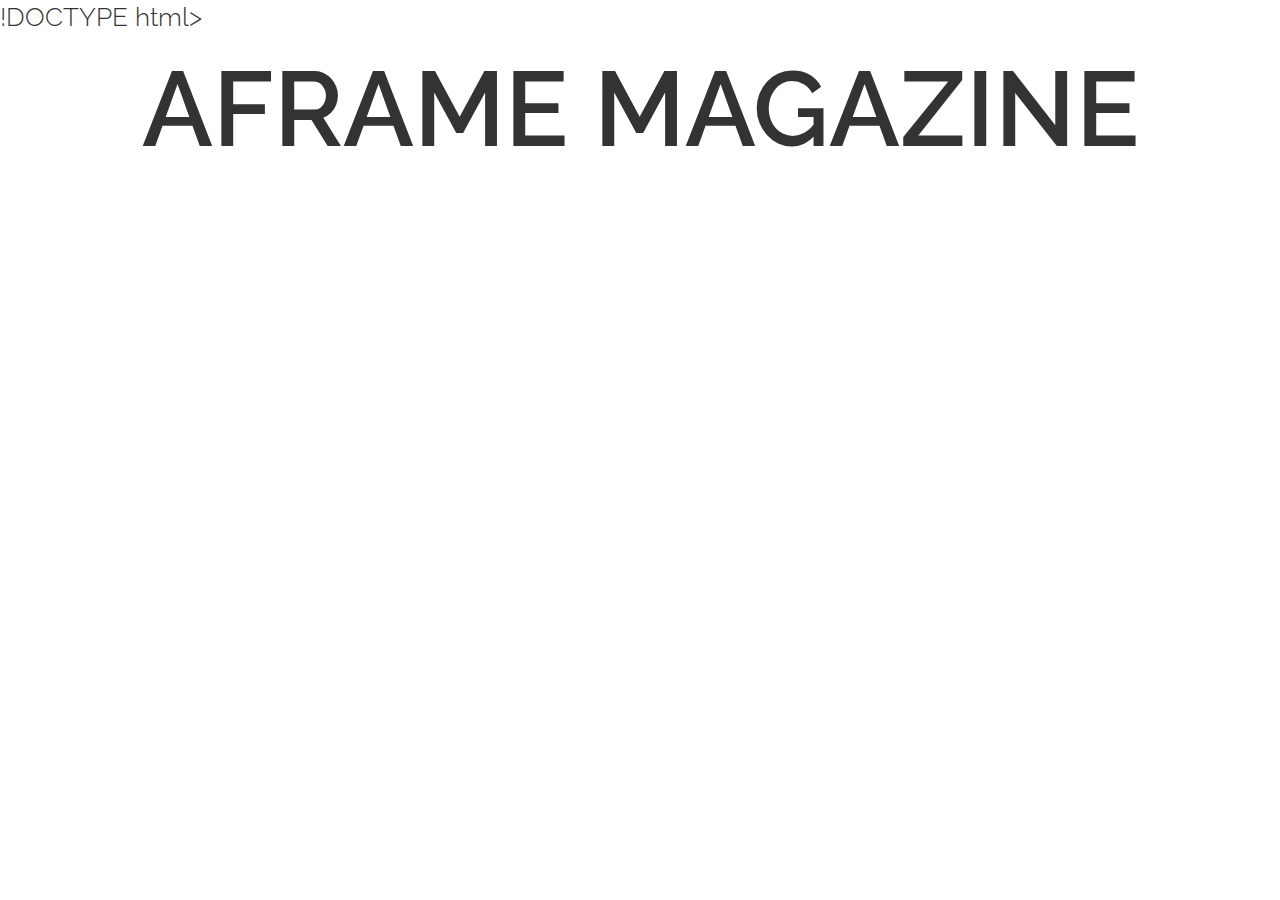
==== aframe.html @ 8ac5f2c0 "Linked project pages" ====
!DOCTYPE html>
<html lang="en">
  <head>
      <meta charset="UTF-8">
      <meta name="viewport" content="width=device-width, initial-scale=1">
      <title>Joshua Yosh Clements</title>
      <link href="styles/style.css" rel="stylesheet">
  	  <link href='https://fonts.googleapis.com/css?family=Raleway:400,300,600,200' rel='stylesheet' type='text/css'>
  </head>
  <body>
    <h1>AFRAME MAGAZINE</h1>
  </body>
</html>
---- styles/style.css ----
*,*::before,*::after{margin:0;padding:0;box-sizing:border-box}form{width:100%}form label{font-size:16px}form select{padding:.5em;text-align:center}form input,form textarea{display:block;width:100%;height:40px;border-radius:2px}input[type="email"],input[type="number"],input[type="search"],input[type="text"],input[type="tel"],input[type="url"],input[type="password"],input[type="checkbox"],input[type="radio"],textarea,select{-webkit-appearance:none;-moz-appearance:none;appearance:none}input[type="email"]:focus,input[type="email"]:active,input[type="number"]:focus,input[type="number"]:active,input[type="search"]:focus,input[type="search"]:active,input[type="text"]:focus,input[type="text"]:active,input[type="tel"]:focus,input[type="tel"]:active,input[type="url"]:focus,input[type="url"]:active,input[type="password"]:focus,input[type="password"]:active,input[type="checkbox"]:focus,input[type="checkbox"]:active,input[type="radio"]:focus,input[type="radio"]:active,textarea:focus,textarea:active,select:focus,select:active{outline:0}input[type="checkbox"],input[type="radio"]{border:1px solid #A0A0A0;display:inline-block;width:1em;height:1em;border-radius:100%;vertical-align:text-bottom;margin:0 1em}input[type="checkbox"]:checked,input[type="radio"]:checked{background:#44CCCC}input[type="checkbox"]{border-radius:0}input[type="checkbox"]:checked{position:relative;background:transparent}input[type="checkbox"]:checked::after{margin:0;padding:0;content:'\2713';display:block;color:#44CCCC;position:absolute;top:-1px;left:1px}.form-sec form{padding:0 1em}.form-sec input,.form-sec textarea{margin:0 0 0.5em}html{font-size:16px}body{font-style:normal;font-variant:normal;font-weight:300;font-size:1em;line-height:1.4;font-family:"Raleway",Helvetica,Arial,sans-serif;color:#333}@media screen and (min-width: 600px){body{font-size:1.6em}}h1,h2,h3,h4,h5,h6{text-align:center;font-family:"Raleway",Helvetica,Arial,sans-serif;font-weight:600}h1{font-size:4.096em}h2{font-size:2.56em}h3{font-size:1.6em}h4{font-size:1em}h5{font-size:1em;font-weight:400}h6{font-size:1em;font-weight:200}p{font-size:16px;text-align:left;margin:2em 0;padding:1em 0}@media screen and (max-width: 779px){p{margin:0 7em}}@media screen and (max-width: 600px){p{margin:0 4em}}@media screen and (max-width: 450px){p{margin:0 1em}}.container{width:100%;max-width:960px;margin:0 auto;overflow:hidden}.row{margin-left:-1em;margin-right:-1em}.row:before,.row:after{content:"";display:table}.row:after{clear:both}[class^="col-"]{width:100%;float:left;min-height:1px;padding:0 1em 1em 1em;font-size:16px}[class^="col-"] div{text-align:center;height:3.125em;background-color:#F0F0F0;padding:.75em 0}@media screen and (min-width: 780px){.col-1{width:8.33333%}}@media screen and (min-width: 780px){.col-2{width:16.66667%}}@media screen and (min-width: 780px){.col-3{width:25%}}@media screen and (min-width: 780px){.col-4{width:33.33333%}}@media screen and (min-width: 780px){.col-5{width:41.66667%}}@media screen and (min-width: 780px){.col-6{width:50%}}@media screen and (min-width: 780px){.col-7{width:58.33333%}}@media screen and (min-width: 780px){.col-8{width:66.66667%}}@media screen and (min-width: 780px){.col-9{width:75%}}@media screen and (min-width: 780px){.col-10{width:83.33333%}}@media screen and (min-width: 780px){.col-11{width:91.66667%}}@media screen and (min-width: 780px){.col-12{width:100%}}header{height:100px;width:inherit;border:1px solid red}li{list-style:none;display:inline;border:1px solid red}img{max-height:100px;border:1px solid red}

/*# sourceMappingURL=style.css.map */
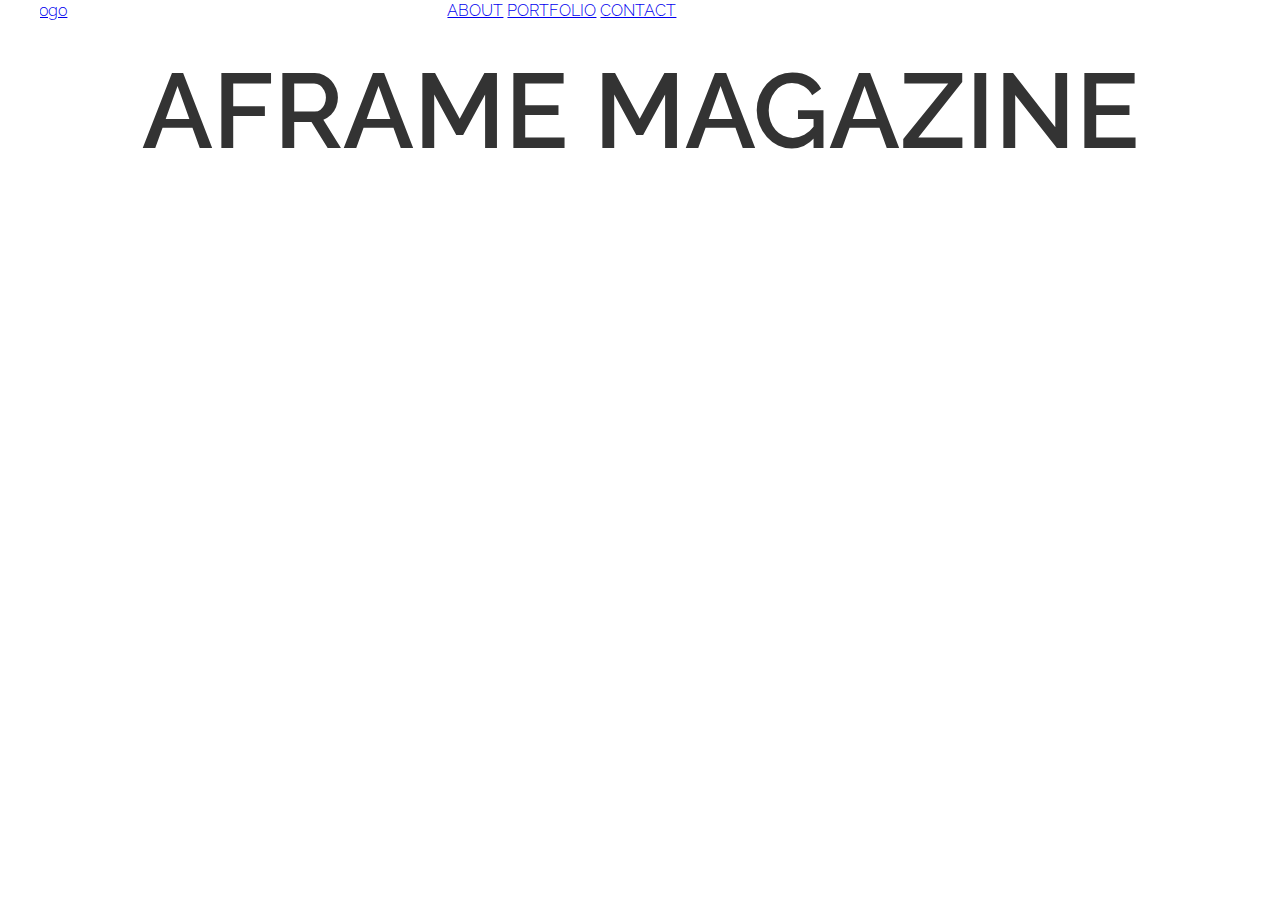
==== commit 819e213c: "HTML" ====
--- a/aframe.html
+++ b/aframe.html
@@ -1,4 +1,4 @@
-!DOCTYPE html>
+<!DOCTYPE html>
 <html lang="en">
   <head>
       <meta charset="UTF-8">
@@ -8,6 +8,20 @@
   	  <link href='https://fonts.googleapis.com/css?family=Raleway:400,300,600,200' rel='stylesheet' type='text/css'>
   </head>
   <body>
+    <div class="container">
+      <div class="row">
+          <div class="col-4">
+            <a href="index.html">Logo</a>
+          </div>
+          <div class="col-8">
+            <ul>
+              <li><a href="index.html#about">ABOUT</a></li>
+              <li><a href="index.html#portfolio">PORTFOLIO</a></li>
+              <li><a href="index.html#contact">CONTACT</a></li>
+            </ul>
+          </div>
+      </div>
     <h1>AFRAME MAGAZINE</h1>
+  </div>
   </body>
 </html>
--- a/styles/style.css
+++ b/styles/style.css
@@ -1,3 +1,3 @@
-*,*::before,*::after{margin:0;padding:0;box-sizing:border-box}form{width:100%}form label{font-size:16px}form select{padding:.5em;text-align:center}form input,form textarea{display:block;width:100%;height:40px;border-radius:2px}input[type="email"],input[type="number"],input[type="search"],input[type="text"],input[type="tel"],input[type="url"],input[type="password"],input[type="checkbox"],input[type="radio"],textarea,select{-webkit-appearance:none;-moz-appearance:none;appearance:none}input[type="email"]:focus,input[type="email"]:active,input[type="number"]:focus,input[type="number"]:active,input[type="search"]:focus,input[type="search"]:active,input[type="text"]:focus,input[type="text"]:active,input[type="tel"]:focus,input[type="tel"]:active,input[type="url"]:focus,input[type="url"]:active,input[type="password"]:focus,input[type="password"]:active,input[type="checkbox"]:focus,input[type="checkbox"]:active,input[type="radio"]:focus,input[type="radio"]:active,textarea:focus,textarea:active,select:focus,select:active{outline:0}input[type="checkbox"],input[type="radio"]{border:1px solid #A0A0A0;display:inline-block;width:1em;height:1em;border-radius:100%;vertical-align:text-bottom;margin:0 1em}input[type="checkbox"]:checked,input[type="radio"]:checked{background:#44CCCC}input[type="checkbox"]{border-radius:0}input[type="checkbox"]:checked{position:relative;background:transparent}input[type="checkbox"]:checked::after{margin:0;padding:0;content:'\2713';display:block;color:#44CCCC;position:absolute;top:-1px;left:1px}.form-sec form{padding:0 1em}.form-sec input,.form-sec textarea{margin:0 0 0.5em}html{font-size:16px}body{font-style:normal;font-variant:normal;font-weight:300;font-size:1em;line-height:1.4;font-family:"Raleway",Helvetica,Arial,sans-serif;color:#333}@media screen and (min-width: 600px){body{font-size:1.6em}}h1,h2,h3,h4,h5,h6{text-align:center;font-family:"Raleway",Helvetica,Arial,sans-serif;font-weight:600}h1{font-size:4.096em}h2{font-size:2.56em}h3{font-size:1.6em}h4{font-size:1em}h5{font-size:1em;font-weight:400}h6{font-size:1em;font-weight:200}p{font-size:16px;text-align:left;margin:2em 0;padding:1em 0}@media screen and (max-width: 779px){p{margin:0 7em}}@media screen and (max-width: 600px){p{margin:0 4em}}@media screen and (max-width: 450px){p{margin:0 1em}}.container{width:100%;max-width:960px;margin:0 auto;overflow:hidden}.row{margin-left:-1em;margin-right:-1em}.row:before,.row:after{content:"";display:table}.row:after{clear:both}[class^="col-"]{width:100%;float:left;min-height:1px;padding:0 1em 1em 1em;font-size:16px}[class^="col-"] div{text-align:center;height:3.125em;background-color:#F0F0F0;padding:.75em 0}@media screen and (min-width: 780px){.col-1{width:8.33333%}}@media screen and (min-width: 780px){.col-2{width:16.66667%}}@media screen and (min-width: 780px){.col-3{width:25%}}@media screen and (min-width: 780px){.col-4{width:33.33333%}}@media screen and (min-width: 780px){.col-5{width:41.66667%}}@media screen and (min-width: 780px){.col-6{width:50%}}@media screen and (min-width: 780px){.col-7{width:58.33333%}}@media screen and (min-width: 780px){.col-8{width:66.66667%}}@media screen and (min-width: 780px){.col-9{width:75%}}@media screen and (min-width: 780px){.col-10{width:83.33333%}}@media screen and (min-width: 780px){.col-11{width:91.66667%}}@media screen and (min-width: 780px){.col-12{width:100%}}header{height:100px;width:inherit;border:1px solid red}li{list-style:none;display:inline;border:1px solid red}img{max-height:100px;border:1px solid red}
+*,*::before,*::after{margin:0;padding:0;box-sizing:border-box}form{width:100%}form label{font-size:16px}form select{padding:.5em;text-align:center}form input,form textarea{display:block;width:100%;height:40px;border-radius:2px}form .message input{height:100%}input[type="email"],input[type="number"],input[type="search"],input[type="text"],input[type="tel"],input[type="url"],input[type="password"],input[type="checkbox"],input[type="radio"],textarea,select{-webkit-appearance:none;-moz-appearance:none;appearance:none}input[type="email"]:focus,input[type="email"]:active,input[type="number"]:focus,input[type="number"]:active,input[type="search"]:focus,input[type="search"]:active,input[type="text"]:focus,input[type="text"]:active,input[type="tel"]:focus,input[type="tel"]:active,input[type="url"]:focus,input[type="url"]:active,input[type="password"]:focus,input[type="password"]:active,input[type="checkbox"]:focus,input[type="checkbox"]:active,input[type="radio"]:focus,input[type="radio"]:active,textarea:focus,textarea:active,select:focus,select:active{outline:0}input[type="checkbox"],input[type="radio"]{border:1px solid #A0A0A0;display:inline-block;width:1em;height:1em;border-radius:100%;vertical-align:text-bottom;margin:0 1em}input[type="checkbox"]:checked,input[type="radio"]:checked{background:#44CCCC}input[type="checkbox"]{border-radius:0}input[type="checkbox"]:checked{position:relative;background:transparent}input[type="checkbox"]:checked::after{margin:0;padding:0;content:'\2713';display:block;color:#44CCCC;position:absolute;top:-1px;left:1px}.form-sec form{padding:0 1em}.form-sec input,.form-sec textarea{margin:0 0 0.5em}html{font-size:16px}body{font-style:normal;font-variant:normal;font-weight:300;font-size:1em;line-height:1.4;font-family:"Raleway",Helvetica,Arial,sans-serif;color:#333}@media screen and (min-width: 600px){body{font-size:1.6em}}h1,h2,h3,h4,h5,h6{text-align:center;font-family:"Raleway",Helvetica,Arial,sans-serif;font-weight:600}h1{font-size:4.096em}h2{font-size:2.56em}h3{font-size:1.6em}h4{font-size:1em}h5{font-size:1em;font-weight:400}h6{font-size:1em;font-weight:200}p{font-size:16px;text-align:left;margin:2em 0;padding:1em 0}@media screen and (max-width: 779px){p{margin:0 7em}}@media screen and (max-width: 600px){p{margin:0 4em}}@media screen and (max-width: 450px){p{margin:0 1em}}.container{width:100%;max-width:1200px;margin:0 auto;overflow:hidden}.row{margin-left:-1em;margin-right:-1em}.row:before,.row:after{content:"";display:table}.row:after{clear:both}[class^="col-"]{width:100%;float:left;min-height:1px;padding:0 1em 1em 1em;font-size:16px}[class^="col-"] div{text-align:center;height:3.125em;background-color:#F0F0F0;padding:.75em 0}@media screen and (min-width: 780px){.col-1{width:8.33333%}}@media screen and (min-width: 780px){.col-2{width:16.66667%}}@media screen and (min-width: 780px){.col-3{width:25%}}@media screen and (min-width: 780px){.col-4{width:33.33333%}}@media screen and (min-width: 780px){.col-5{width:41.66667%}}@media screen and (min-width: 780px){.col-6{width:50%}}@media screen and (min-width: 780px){.col-7{width:58.33333%}}@media screen and (min-width: 780px){.col-8{width:66.66667%}}@media screen and (min-width: 780px){.col-9{width:75%}}@media screen and (min-width: 780px){.col-10{width:83.33333%}}@media screen and (min-width: 780px){.col-11{width:91.66667%}}@media screen and (min-width: 780px){.col-12{width:100%}}header{height:100px;width:inherit}li{list-style:none;display:inline}img{max-width:100%;height:auto}.mainnav{text-align:right}form .message{width:100%;height:auto}
 
 /*# sourceMappingURL=style.css.map */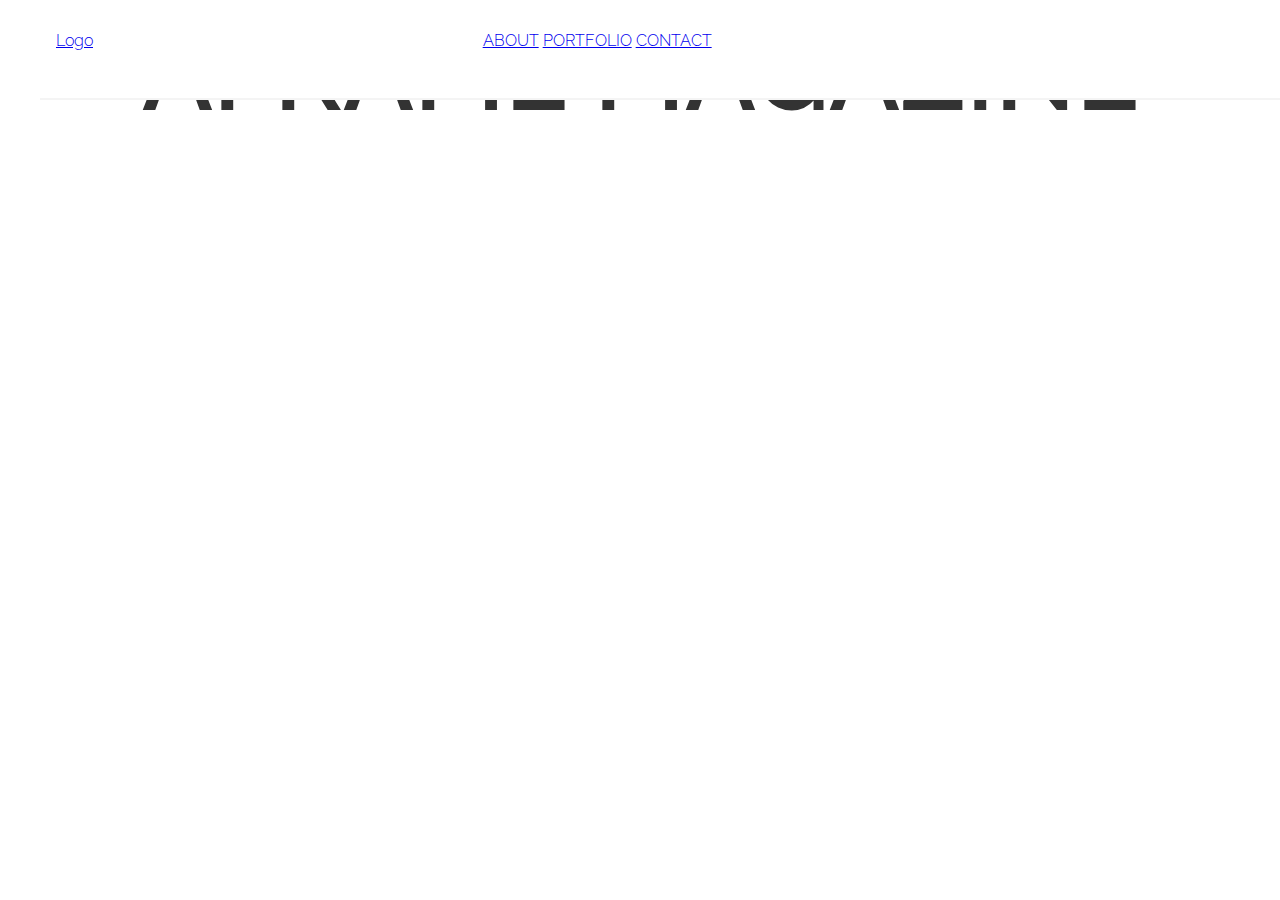
==== commit c29f0ca8: "Added html" ====
--- a/aframe.html
+++ b/aframe.html
@@ -9,7 +9,7 @@
   </head>
   <body>
     <div class="container">
-      <div class="row">
+      <div class="row header">
           <div class="col-4">
             <a href="index.html">Logo</a>
           </div>
--- a/styles/style.css
+++ b/styles/style.css
@@ -1,3 +1,3 @@
-*,*::before,*::after{margin:0;padding:0;box-sizing:border-box}form{width:100%}form label{font-size:16px}form select{padding:.5em;text-align:center}form input,form textarea{display:block;width:100%;height:40px;border-radius:2px}form .message input{height:100%}input[type="email"],input[type="number"],input[type="search"],input[type="text"],input[type="tel"],input[type="url"],input[type="password"],input[type="checkbox"],input[type="radio"],textarea,select{-webkit-appearance:none;-moz-appearance:none;appearance:none}input[type="email"]:focus,input[type="email"]:active,input[type="number"]:focus,input[type="number"]:active,input[type="search"]:focus,input[type="search"]:active,input[type="text"]:focus,input[type="text"]:active,input[type="tel"]:focus,input[type="tel"]:active,input[type="url"]:focus,input[type="url"]:active,input[type="password"]:focus,input[type="password"]:active,input[type="checkbox"]:focus,input[type="checkbox"]:active,input[type="radio"]:focus,input[type="radio"]:active,textarea:focus,textarea:active,select:focus,select:active{outline:0}input[type="checkbox"],input[type="radio"]{border:1px solid #A0A0A0;display:inline-block;width:1em;height:1em;border-radius:100%;vertical-align:text-bottom;margin:0 1em}input[type="checkbox"]:checked,input[type="radio"]:checked{background:#44CCCC}input[type="checkbox"]{border-radius:0}input[type="checkbox"]:checked{position:relative;background:transparent}input[type="checkbox"]:checked::after{margin:0;padding:0;content:'\2713';display:block;color:#44CCCC;position:absolute;top:-1px;left:1px}.form-sec form{padding:0 1em}.form-sec input,.form-sec textarea{margin:0 0 0.5em}html{font-size:16px}body{font-style:normal;font-variant:normal;font-weight:300;font-size:1em;line-height:1.4;font-family:"Raleway",Helvetica,Arial,sans-serif;color:#333}@media screen and (min-width: 600px){body{font-size:1.6em}}h1,h2,h3,h4,h5,h6{text-align:center;font-family:"Raleway",Helvetica,Arial,sans-serif;font-weight:600}h1{font-size:4.096em}h2{font-size:2.56em}h3{font-size:1.6em}h4{font-size:1em}h5{font-size:1em;font-weight:400}h6{font-size:1em;font-weight:200}p{font-size:16px;text-align:left;margin:2em 0;padding:1em 0}@media screen and (max-width: 779px){p{margin:0 7em}}@media screen and (max-width: 600px){p{margin:0 4em}}@media screen and (max-width: 450px){p{margin:0 1em}}.container{width:100%;max-width:1200px;margin:0 auto;overflow:hidden}.row{margin-left:-1em;margin-right:-1em}.row:before,.row:after{content:"";display:table}.row:after{clear:both}[class^="col-"]{width:100%;float:left;min-height:1px;padding:0 1em 1em 1em;font-size:16px}[class^="col-"] div{text-align:center;height:3.125em;background-color:#F0F0F0;padding:.75em 0}@media screen and (min-width: 780px){.col-1{width:8.33333%}}@media screen and (min-width: 780px){.col-2{width:16.66667%}}@media screen and (min-width: 780px){.col-3{width:25%}}@media screen and (min-width: 780px){.col-4{width:33.33333%}}@media screen and (min-width: 780px){.col-5{width:41.66667%}}@media screen and (min-width: 780px){.col-6{width:50%}}@media screen and (min-width: 780px){.col-7{width:58.33333%}}@media screen and (min-width: 780px){.col-8{width:66.66667%}}@media screen and (min-width: 780px){.col-9{width:75%}}@media screen and (min-width: 780px){.col-10{width:83.33333%}}@media screen and (min-width: 780px){.col-11{width:91.66667%}}@media screen and (min-width: 780px){.col-12{width:100%}}header{height:100px;width:inherit}li{list-style:none;display:inline}img{max-width:100%;height:auto}.mainnav{text-align:right}form .message{width:100%;height:auto}
+*,*::before,*::after{margin:0;padding:0;box-sizing:border-box}form{width:100%}form label{font-size:16px}form select{padding:.5em;text-align:center}form input,form textarea{display:block;width:100%;height:40px;border-radius:2px}form .message input{height:100%}input[type="email"],input[type="number"],input[type="search"],input[type="text"],input[type="tel"],input[type="url"],input[type="password"],input[type="checkbox"],input[type="radio"],textarea,select{-webkit-appearance:none;-moz-appearance:none;appearance:none}input[type="email"]:focus,input[type="email"]:active,input[type="number"]:focus,input[type="number"]:active,input[type="search"]:focus,input[type="search"]:active,input[type="text"]:focus,input[type="text"]:active,input[type="tel"]:focus,input[type="tel"]:active,input[type="url"]:focus,input[type="url"]:active,input[type="password"]:focus,input[type="password"]:active,input[type="checkbox"]:focus,input[type="checkbox"]:active,input[type="radio"]:focus,input[type="radio"]:active,textarea:focus,textarea:active,select:focus,select:active{outline:0}input[type="checkbox"],input[type="radio"]{border:1px solid #A0A0A0;display:inline-block;width:1em;height:1em;border-radius:100%;vertical-align:text-bottom;margin:0 1em}input[type="checkbox"]:checked,input[type="radio"]:checked{background:#44CCCC}input[type="checkbox"]{border-radius:0}input[type="checkbox"]:checked{position:relative;background:transparent}input[type="checkbox"]:checked::after{margin:0;padding:0;content:'\2713';display:block;color:#44CCCC;position:absolute;top:-1px;left:1px}.form-sec form{padding:0 1em}.form-sec input,.form-sec textarea{margin:0 0 0.5em}html{font-size:16px}body{font-style:normal;font-variant:normal;font-weight:300;font-size:1em;line-height:1.4;font-family:"Raleway",Helvetica,Arial,sans-serif;color:#333}@media screen and (min-width: 600px){body{font-size:1.6em}}h1,h2,h3,h4,h5,h6{text-align:center;font-family:"Raleway",Helvetica,Arial,sans-serif;font-weight:600}h1{font-size:4.096em}h2{font-size:2.56em}h3{font-size:1.6em}h4{font-size:1em}h5{font-size:1em;font-weight:400}h6{font-size:1em;font-weight:200}p{font-size:16px;text-align:left;margin:2em 0;padding:1em 0}@media screen and (max-width: 779px){p{margin:0 7em}}@media screen and (max-width: 600px){p{margin:0 4em}}@media screen and (max-width: 450px){p{margin:0 1em}}.container{width:100%;max-width:1200px;margin:0 auto;overflow:hidden}.row{margin:0;border-bottom:2px solid rgba(151,151,151,0.1)}.row:before,.row:after{content:"";display:table}.row:after{clear:both}.row .header{height:100px}[class^="col-"]{width:100%;float:left;min-height:1px;padding:0 1em 1em 1em;font-size:16px}[class^="col-"] div{text-align:center;height:3.125em;background-color:#F0F0F0;padding:.75em 0}@media screen and (min-width: 780px){.col-1{width:8.33333%}}@media screen and (min-width: 780px){.col-2{width:16.66667%}}@media screen and (min-width: 780px){.col-3{width:25%}}@media screen and (min-width: 780px){.col-4{width:33.33333%}}@media screen and (min-width: 780px){.col-5{width:41.66667%}}@media screen and (min-width: 780px){.col-6{width:50%}}@media screen and (min-width: 780px){.col-7{width:58.33333%}}@media screen and (min-width: 780px){.col-8{width:66.66667%}}@media screen and (min-width: 780px){.col-9{width:75%}}@media screen and (min-width: 780px){.col-10{width:83.33333%}}@media screen and (min-width: 780px){.col-11{width:91.66667%}}@media screen and (min-width: 780px){.col-12{width:100%}}.header{height:100px;position:fixed;width:100%;background-color:#ffffff;-webkit-align-content:center;-ms-flex-line-pack:center;align-content:center}li{list-style:none;display:inline}img{max-width:100%;height:auto}.projectlogo{max-height:200px;margin-top:100px}.mainnav{text-align:right}.hero-image{margin-top:100px;border:none;margin-left:-1em;margin-right:-1em}.logo{height:400px}form .message{width:100%;height:auto}
 
 /*# sourceMappingURL=style.css.map */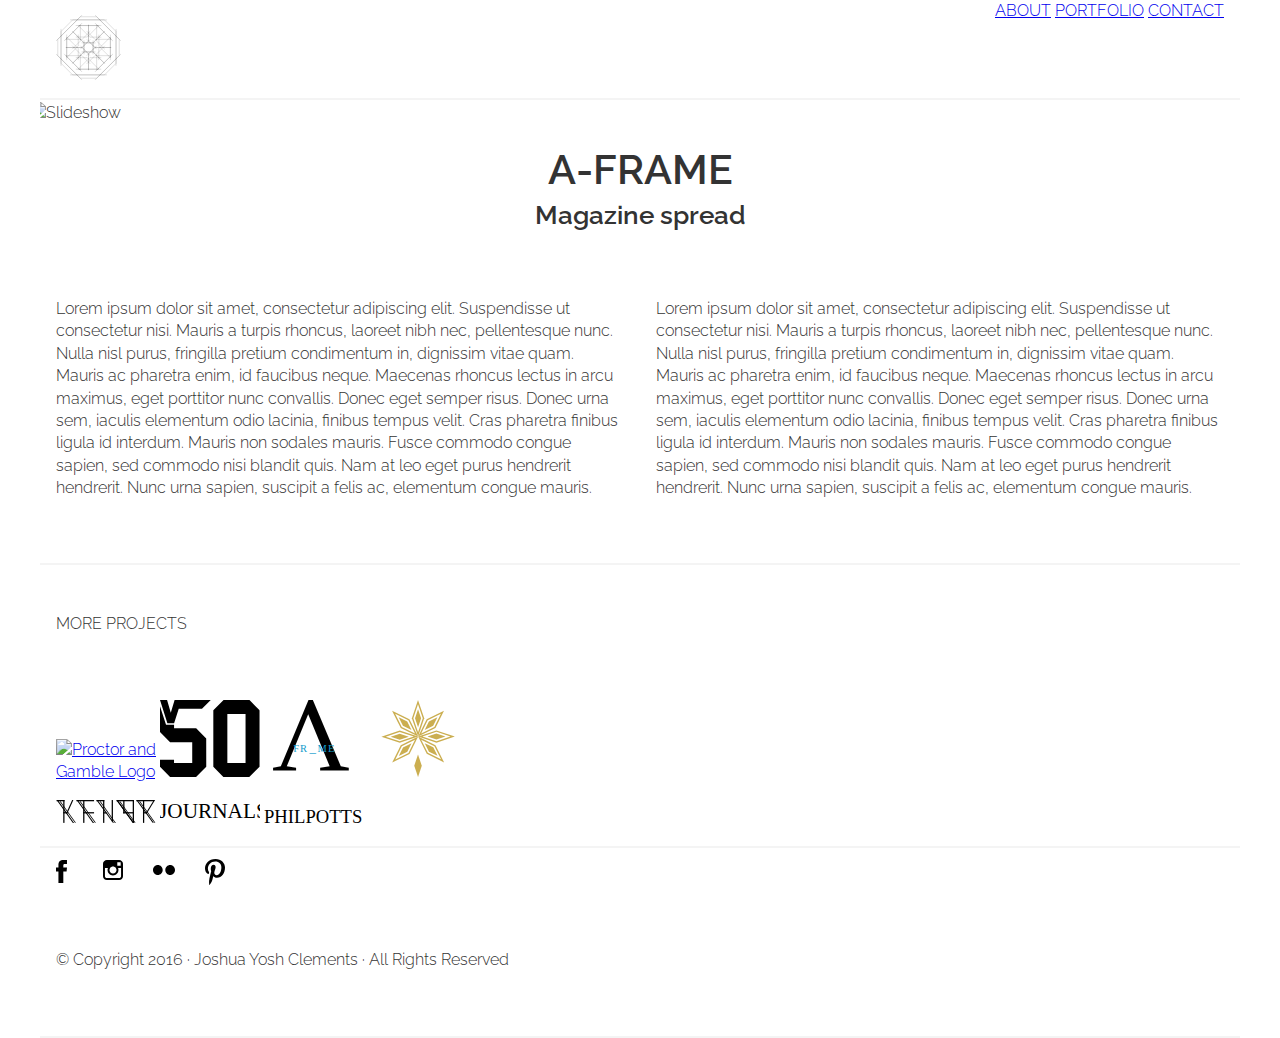
==== commit 0eec4724: "Added content to home page and sub pages" ====
--- a/aframe.html
+++ b/aframe.html
@@ -8,20 +8,74 @@
   	  <link href='https://fonts.googleapis.com/css?family=Raleway:400,300,600,200' rel='stylesheet' type='text/css'>
   </head>
   <body>
-    <div class="container">
-      <div class="row header">
-          <div class="col-4">
-            <a href="index.html">Logo</a>
+    <body>
+      <div class="container">
+        <div class="row header">
+            <div class="col-4">
+              <a href="index.html"><img class="personallogo" src="images/Yosh_Personal_Logo.svg" alt="Designer's Logo"></a>
+            </div>
+            <div class="col-8 mainnav">
+              <ul>
+                <li><a href="index.html#about">ABOUT</a></li>
+                <li><a href="index.html#portfolio">PORTFOLIO</a></li>
+                <li><a href="index.html#contact">CONTACT</a></li>
+              </ul>
+            </div>
+        </div>
+
+        <div class="row hero-image">
+          <div class="col-12">
+              <img src="http://placehold.it/2000x1000" alt="Slideshow">
           </div>
-          <div class="col-8">
-            <ul>
-              <li><a href="index.html#about">ABOUT</a></li>
-              <li><a href="index.html#portfolio">PORTFOLIO</a></li>
-              <li><a href="index.html#contact">CONTACT</a></li>
-            </ul>
+        </div>
+
+
+          <div class="row">
+            <div class="col-12">
+              <h2>A-FRAME</h2>
+              <h3>Magazine spread</h3>
+            </div>
+            <div class="col-6">
+              <p>Lorem ipsum dolor sit amet, consectetur adipiscing elit. Suspendisse ut consectetur nisi. Mauris a turpis rhoncus, laoreet nibh nec, pellentesque nunc. Nulla nisl purus, fringilla pretium condimentum in, dignissim vitae quam. Mauris ac pharetra enim, id faucibus neque. Maecenas rhoncus lectus in arcu maximus, eget porttitor nunc convallis. Donec eget semper risus. Donec urna sem, iaculis elementum odio lacinia, finibus tempus velit. Cras pharetra finibus ligula id interdum. Mauris non sodales mauris. Fusce commodo congue sapien, sed commodo nisi blandit quis. Nam at leo eget purus hendrerit hendrerit. Nunc urna sapien, suscipit a felis ac, elementum congue mauris.</p>
+            </div>
+            <div class="col-6">
+              <p>Lorem ipsum dolor sit amet, consectetur adipiscing elit. Suspendisse ut consectetur nisi. Mauris a turpis rhoncus, laoreet nibh nec, pellentesque nunc. Nulla nisl purus, fringilla pretium condimentum in, dignissim vitae quam. Mauris ac pharetra enim, id faucibus neque. Maecenas rhoncus lectus in arcu maximus, eget porttitor nunc convallis. Donec eget semper risus. Donec urna sem, iaculis elementum odio lacinia, finibus tempus velit. Cras pharetra finibus ligula id interdum. Mauris non sodales mauris. Fusce commodo congue sapien, sed commodo nisi blandit quis. Nam at leo eget purus hendrerit hendrerit. Nunc urna sapien, suscipit a felis ac, elementum congue mauris.</p>
+            </div>
           </div>
-      </div>
-    <h1>AFRAME MAGAZINE</h1>
+
+          <div class="row">
+            <div class="col-12">
+              <p>MORE PROJECTS</p>
+            </div>
+            <div class="col-12">
+              <a href="proctorandgamble.html"><img class="subpage-logo" src="images/proctorandgamble_logo.svg" alt="Proctor and Gamble Logo"></a>
+              <a href="vans.html"><img class="subpage-logo" src="images/vans_logo-01.svg" alt="Vans Logo"></a>
+              <a href="aframe.html"><img class="subpage-logo" src="images/aframe_logo.svg" alt="A-Frame Magazine Logo"></a>
+              <a href="ichor.html"><img class="subpage-logo" src="images/Ichor_Logo.svg" alt="Ichor Logo"></a>
+            </div>
+            <div class="col-12">
+              <a href="kenor.html"><img class="subpage-logo" src="images/kenor_logo.svg" alt="Kenor Logo"></a>
+              <a href="journals.html"><img class="subpage-logo" src="images/journals_logo.svg" alt="Journals Logo"></a>
+              <a href="philpotts.html"><img class="subpage-logo" src="images/philpotts_logo.svg" alt="Philpotts Logo"></a>
+            </div>
+
+          </div>
+
+
+        <div class="footer">
+          <div class="row social">
+            <div clas="col-12">
+              <a href="https://www.facebook.com/joshua.clements.77377"><img class="social-icon" src="images/facebook.svg" alt="Facebook Link"></a>
+              <a href="https://www.instagram.com/theyoshhe/"><img class="social-icon" src="images/instagram.svg" alt="Instagram Link"></a>
+              <a href="https://www.flickr.com/photos/133164855@N05/"><img class="social-icon" src="images/flikr.svg" alt="Flickr Link"></a>
+              <a href="https://www.pinterest.com/joshuaclements/"><img class="social-icon" src="images/pinterest.svg" alt="Pintrest Link"></a>
+            </div>
+            <div class="col-12">
+              <p>© Copyright 2016 · Joshua Yosh Clements · All Rights Reserved </p>
+            </div>
+          </div>
+        </div>
+
   </div>
   </body>
 </html>
--- a/styles/style.css
+++ b/styles/style.css
@@ -1,3 +1,3 @@
-*,*::before,*::after{margin:0;padding:0;box-sizing:border-box}form{width:100%}form label{font-size:16px}form select{padding:.5em;text-align:center}form input,form textarea{display:block;width:100%;height:40px;border-radius:2px}form .message input{height:100%}input[type="email"],input[type="number"],input[type="search"],input[type="text"],input[type="tel"],input[type="url"],input[type="password"],input[type="checkbox"],input[type="radio"],textarea,select{-webkit-appearance:none;-moz-appearance:none;appearance:none}input[type="email"]:focus,input[type="email"]:active,input[type="number"]:focus,input[type="number"]:active,input[type="search"]:focus,input[type="search"]:active,input[type="text"]:focus,input[type="text"]:active,input[type="tel"]:focus,input[type="tel"]:active,input[type="url"]:focus,input[type="url"]:active,input[type="password"]:focus,input[type="password"]:active,input[type="checkbox"]:focus,input[type="checkbox"]:active,input[type="radio"]:focus,input[type="radio"]:active,textarea:focus,textarea:active,select:focus,select:active{outline:0}input[type="checkbox"],input[type="radio"]{border:1px solid #A0A0A0;display:inline-block;width:1em;height:1em;border-radius:100%;vertical-align:text-bottom;margin:0 1em}input[type="checkbox"]:checked,input[type="radio"]:checked{background:#44CCCC}input[type="checkbox"]{border-radius:0}input[type="checkbox"]:checked{position:relative;background:transparent}input[type="checkbox"]:checked::after{margin:0;padding:0;content:'\2713';display:block;color:#44CCCC;position:absolute;top:-1px;left:1px}.form-sec form{padding:0 1em}.form-sec input,.form-sec textarea{margin:0 0 0.5em}html{font-size:16px}body{font-style:normal;font-variant:normal;font-weight:300;font-size:1em;line-height:1.4;font-family:"Raleway",Helvetica,Arial,sans-serif;color:#333}@media screen and (min-width: 600px){body{font-size:1.6em}}h1,h2,h3,h4,h5,h6{text-align:center;font-family:"Raleway",Helvetica,Arial,sans-serif;font-weight:600}h1{font-size:4.096em}h2{font-size:2.56em}h3{font-size:1.6em}h4{font-size:1em}h5{font-size:1em;font-weight:400}h6{font-size:1em;font-weight:200}p{font-size:16px;text-align:left;margin:2em 0;padding:1em 0}@media screen and (max-width: 779px){p{margin:0 7em}}@media screen and (max-width: 600px){p{margin:0 4em}}@media screen and (max-width: 450px){p{margin:0 1em}}.container{width:100%;max-width:1200px;margin:0 auto;overflow:hidden}.row{margin:0;border-bottom:2px solid rgba(151,151,151,0.1)}.row:before,.row:after{content:"";display:table}.row:after{clear:both}.row .header{height:100px}[class^="col-"]{width:100%;float:left;min-height:1px;padding:0 1em 1em 1em;font-size:16px}[class^="col-"] div{text-align:center;height:3.125em;background-color:#F0F0F0;padding:.75em 0}@media screen and (min-width: 780px){.col-1{width:8.33333%}}@media screen and (min-width: 780px){.col-2{width:16.66667%}}@media screen and (min-width: 780px){.col-3{width:25%}}@media screen and (min-width: 780px){.col-4{width:33.33333%}}@media screen and (min-width: 780px){.col-5{width:41.66667%}}@media screen and (min-width: 780px){.col-6{width:50%}}@media screen and (min-width: 780px){.col-7{width:58.33333%}}@media screen and (min-width: 780px){.col-8{width:66.66667%}}@media screen and (min-width: 780px){.col-9{width:75%}}@media screen and (min-width: 780px){.col-10{width:83.33333%}}@media screen and (min-width: 780px){.col-11{width:91.66667%}}@media screen and (min-width: 780px){.col-12{width:100%}}.header{height:100px;position:fixed;width:100%;background-color:#ffffff;-webkit-align-content:center;-ms-flex-line-pack:center;align-content:center}li{list-style:none;display:inline}img{max-width:100%;height:auto}.projectlogo{max-height:200px;margin-top:100px}.mainnav{text-align:right}.hero-image{margin-top:100px;border:none;margin-left:-1em;margin-right:-1em}.logo{height:400px}form .message{width:100%;height:auto}
+*,*::before,*::after{margin:0;padding:0;box-sizing:border-box}form{width:100%}form label{font-size:16px}form select{padding:.5em;text-align:center}form input,form textarea{display:block;width:100%;height:40px;border-radius:2px}form .message input{height:100%}input[type="email"],input[type="number"],input[type="search"],input[type="text"],input[type="tel"],input[type="url"],input[type="password"],input[type="checkbox"],input[type="radio"],textarea,select{-webkit-appearance:none;-moz-appearance:none;appearance:none}input[type="email"]:focus,input[type="email"]:active,input[type="number"]:focus,input[type="number"]:active,input[type="search"]:focus,input[type="search"]:active,input[type="text"]:focus,input[type="text"]:active,input[type="tel"]:focus,input[type="tel"]:active,input[type="url"]:focus,input[type="url"]:active,input[type="password"]:focus,input[type="password"]:active,input[type="checkbox"]:focus,input[type="checkbox"]:active,input[type="radio"]:focus,input[type="radio"]:active,textarea:focus,textarea:active,select:focus,select:active{outline:0}input[type="checkbox"],input[type="radio"]{border:1px solid #A0A0A0;display:inline-block;width:1em;height:1em;border-radius:100%;vertical-align:text-bottom;margin:0 1em}input[type="checkbox"]:checked,input[type="radio"]:checked{background:#44CCCC}input[type="checkbox"]{border-radius:0}input[type="checkbox"]:checked{position:relative;background:transparent}input[type="checkbox"]:checked::after{margin:0;padding:0;content:'\2713';display:block;color:#44CCCC;position:absolute;top:-1px;left:1px}.form-sec form{padding:0 1em}.form-sec input,.form-sec textarea{margin:0 0 0.5em}html{font-size:16px}body{font-style:normal;font-variant:normal;font-weight:300;font-size:1em;line-height:1.4;font-family:"Raleway",Helvetica,Arial,sans-serif;color:#333}@media screen and (min-width: 600px){body{font-size:1.6em}}h1,h2,h3,h4,h5,h6{text-align:center;font-family:"Raleway",Helvetica,Arial,sans-serif;font-weight:600}h1{font-size:4.096em}h2{font-size:2.56em}h3{font-size:1.6em}h4{font-size:1em}h5{font-size:1em;font-weight:400}h6{font-size:1em;font-weight:200}p{font-size:16px;text-align:left;margin:2em 0;padding:1em 0}@media screen and (max-width: 779px){p{margin:0 7em}}@media screen and (max-width: 600px){p{margin:0 4em}}@media screen and (max-width: 450px){p{margin:0 1em}}.container{width:100%;max-width:1200px;margin:0 auto;overflow:hidden}.row{margin:0;border-bottom:2px solid rgba(151,151,151,0.1)}.row:before,.row:after{content:"";display:table}.row:after{clear:both}.row .header{height:100px}.row .borderless{border-bottom:none}[class^="col-"]{width:100%;float:left;min-height:1px;padding:0 1em 1em 1em;font-size:16px}[class^="col-"] div{text-align:center;height:3.125em;padding:.75em 0}@media screen and (min-width: 780px){.col-1{width:8.33333%}}@media screen and (min-width: 780px){.col-2{width:16.66667%}}@media screen and (min-width: 780px){.col-3{width:25%}}@media screen and (min-width: 780px){.col-4{width:33.33333%}}@media screen and (min-width: 780px){.col-5{width:41.66667%}}@media screen and (min-width: 780px){.col-6{width:50%}}@media screen and (min-width: 780px){.col-7{width:58.33333%}}@media screen and (min-width: 780px){.col-8{width:66.66667%}}@media screen and (min-width: 780px){.col-9{width:75%}}@media screen and (min-width: 780px){.col-10{width:83.33333%}}@media screen and (min-width: 780px){.col-11{width:91.66667%}}@media screen and (min-width: 780px){.col-12{width:100%}}.header{height:100px;width:100%;background-color:#ffffff}li{list-style:none;display:inline}.button .button,.button button,.button input[type="submit"],.button input[type="reset"],.button input[type="button"]{-webkit-appearance:none;-moz-appearance:none;appearance:none;background-color:transparent;border:0 none;display:inline-block;text-decoration:none;color:#FFFFFF;font:inherit;padding:0.5em 1em;margin-bottom:0.5em;background-color:#66CC66;border-radius:3px}.button .button:hover,.button button:hover,.button input[type="submit"]:hover,.button input[type="reset"]:hover,.button input[type="button"]:hover{background-color:#CACACA}.button .button:focus,.button .button:active,.button button:focus,.button button:active,.button input[type="submit"]:focus,.button input[type="submit"]:active,.button input[type="reset"]:focus,.button input[type="reset"]:active,.button input[type="button"]:focus,.button input[type="button"]:active{outline:none;box-shadow:0 0 1px 3px rgba(76,130,246,0.5)}.button{text-align:center;margin-bottom:.5em;font-size:16px}img{max-width:100%;height:auto}.projectlogo{max-width:500px;max-height:200px;margin-top:100px;z-index:2;display:block;margin-left:auto;margin-right:auto}.personallogo{width:auto;max-height:65px;margin-top:15px}.mainnav{text-align:right}.hero-image{border:none;margin-left:-1em;margin-right:-1em}.hoverimage{position:relative;width:100%;height:auto;overflow:hidden;z-index:3;display:none}.logo{height:400px}form .message{width:100%;height:auto}.subpage-logo{max-width:100px}
 
 /*# sourceMappingURL=style.css.map */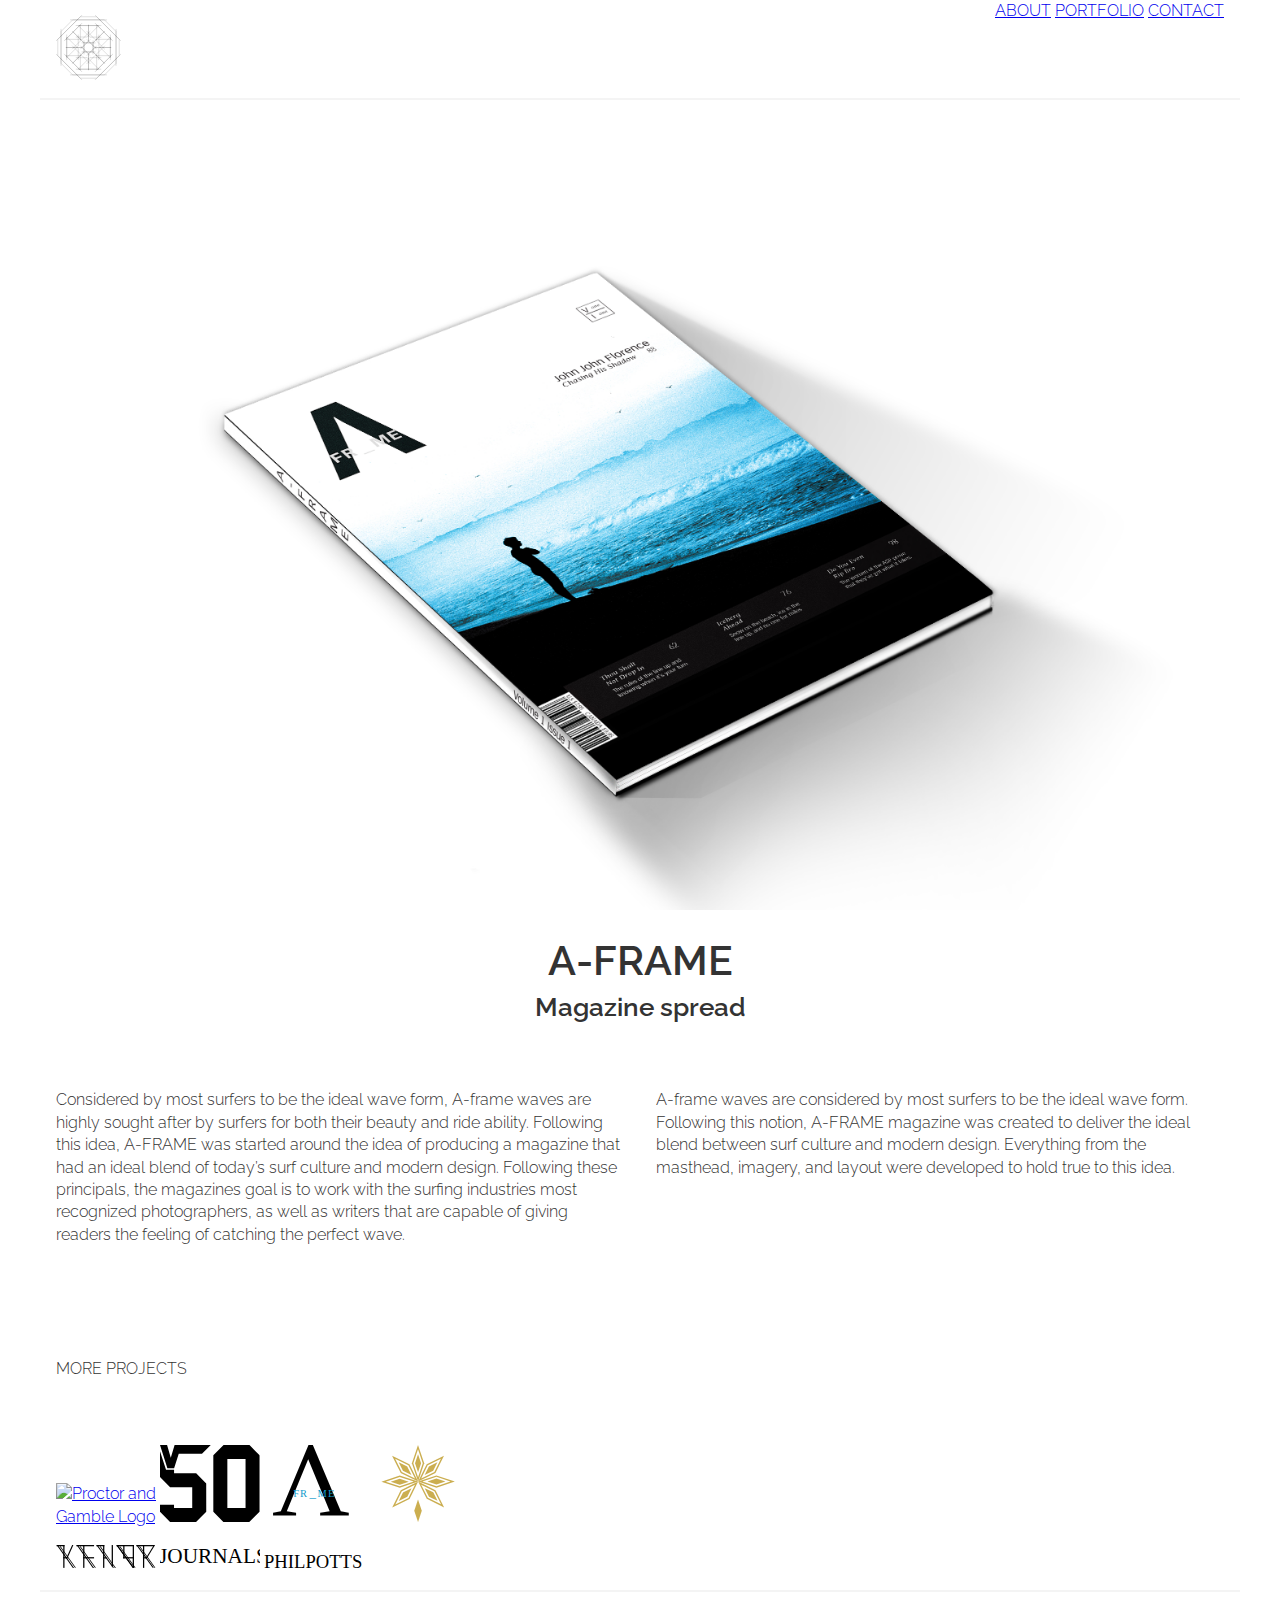
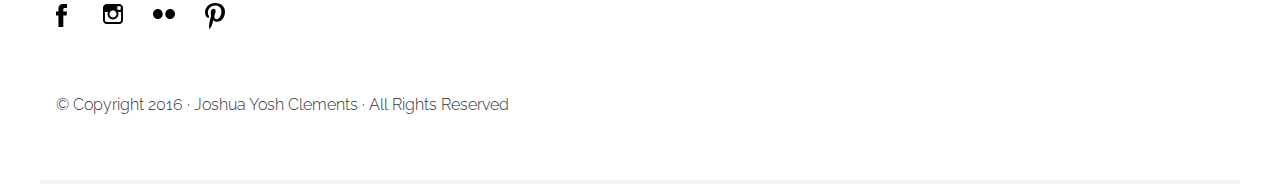
==== commit cb86bca8: "Added content to subpages" ====
--- a/aframe.html
+++ b/aframe.html
@@ -25,7 +25,7 @@
 
         <div class="row hero-image">
           <div class="col-12">
-              <img src="http://placehold.it/2000x1000" alt="Slideshow">
+              <img class="hero-image" src="images/aframe_mock-up.jpg" alt="Slideshow">
           </div>
         </div>
 
@@ -36,11 +36,10 @@
               <h3>Magazine spread</h3>
             </div>
             <div class="col-6">
-              <p>Lorem ipsum dolor sit amet, consectetur adipiscing elit. Suspendisse ut consectetur nisi. Mauris a turpis rhoncus, laoreet nibh nec, pellentesque nunc. Nulla nisl purus, fringilla pretium condimentum in, dignissim vitae quam. Mauris ac pharetra enim, id faucibus neque. Maecenas rhoncus lectus in arcu maximus, eget porttitor nunc convallis. Donec eget semper risus. Donec urna sem, iaculis elementum odio lacinia, finibus tempus velit. Cras pharetra finibus ligula id interdum. Mauris non sodales mauris. Fusce commodo congue sapien, sed commodo nisi blandit quis. Nam at leo eget purus hendrerit hendrerit. Nunc urna sapien, suscipit a felis ac, elementum congue mauris.</p>
-            </div>
+              <p>Considered by most surfers to be the ideal wave form, A-frame waves are highly sought after by surfers for both their beauty and ride ability. Following this idea, A-FRAME was started around the idea of producing a magazine that had an ideal blend of today’s surf culture and modern design. Following these principals, the magazines goal is to work with the surfing industries most recognized photographers, as well as writers that are capable of giving readers the feeling of catching the perfect wave.</p>
+              </div>
             <div class="col-6">
-              <p>Lorem ipsum dolor sit amet, consectetur adipiscing elit. Suspendisse ut consectetur nisi. Mauris a turpis rhoncus, laoreet nibh nec, pellentesque nunc. Nulla nisl purus, fringilla pretium condimentum in, dignissim vitae quam. Mauris ac pharetra enim, id faucibus neque. Maecenas rhoncus lectus in arcu maximus, eget porttitor nunc convallis. Donec eget semper risus. Donec urna sem, iaculis elementum odio lacinia, finibus tempus velit. Cras pharetra finibus ligula id interdum. Mauris non sodales mauris. Fusce commodo congue sapien, sed commodo nisi blandit quis. Nam at leo eget purus hendrerit hendrerit. Nunc urna sapien, suscipit a felis ac, elementum congue mauris.</p>
-            </div>
+              <p>A-frame waves are considered by most surfers to be the ideal wave form. Following this notion, A-FRAME magazine was created to deliver the ideal blend between surf culture and modern design. Everything from the masthead, imagery, and layout were developed to hold true to this idea.</p>
           </div>
 
           <div class="row">
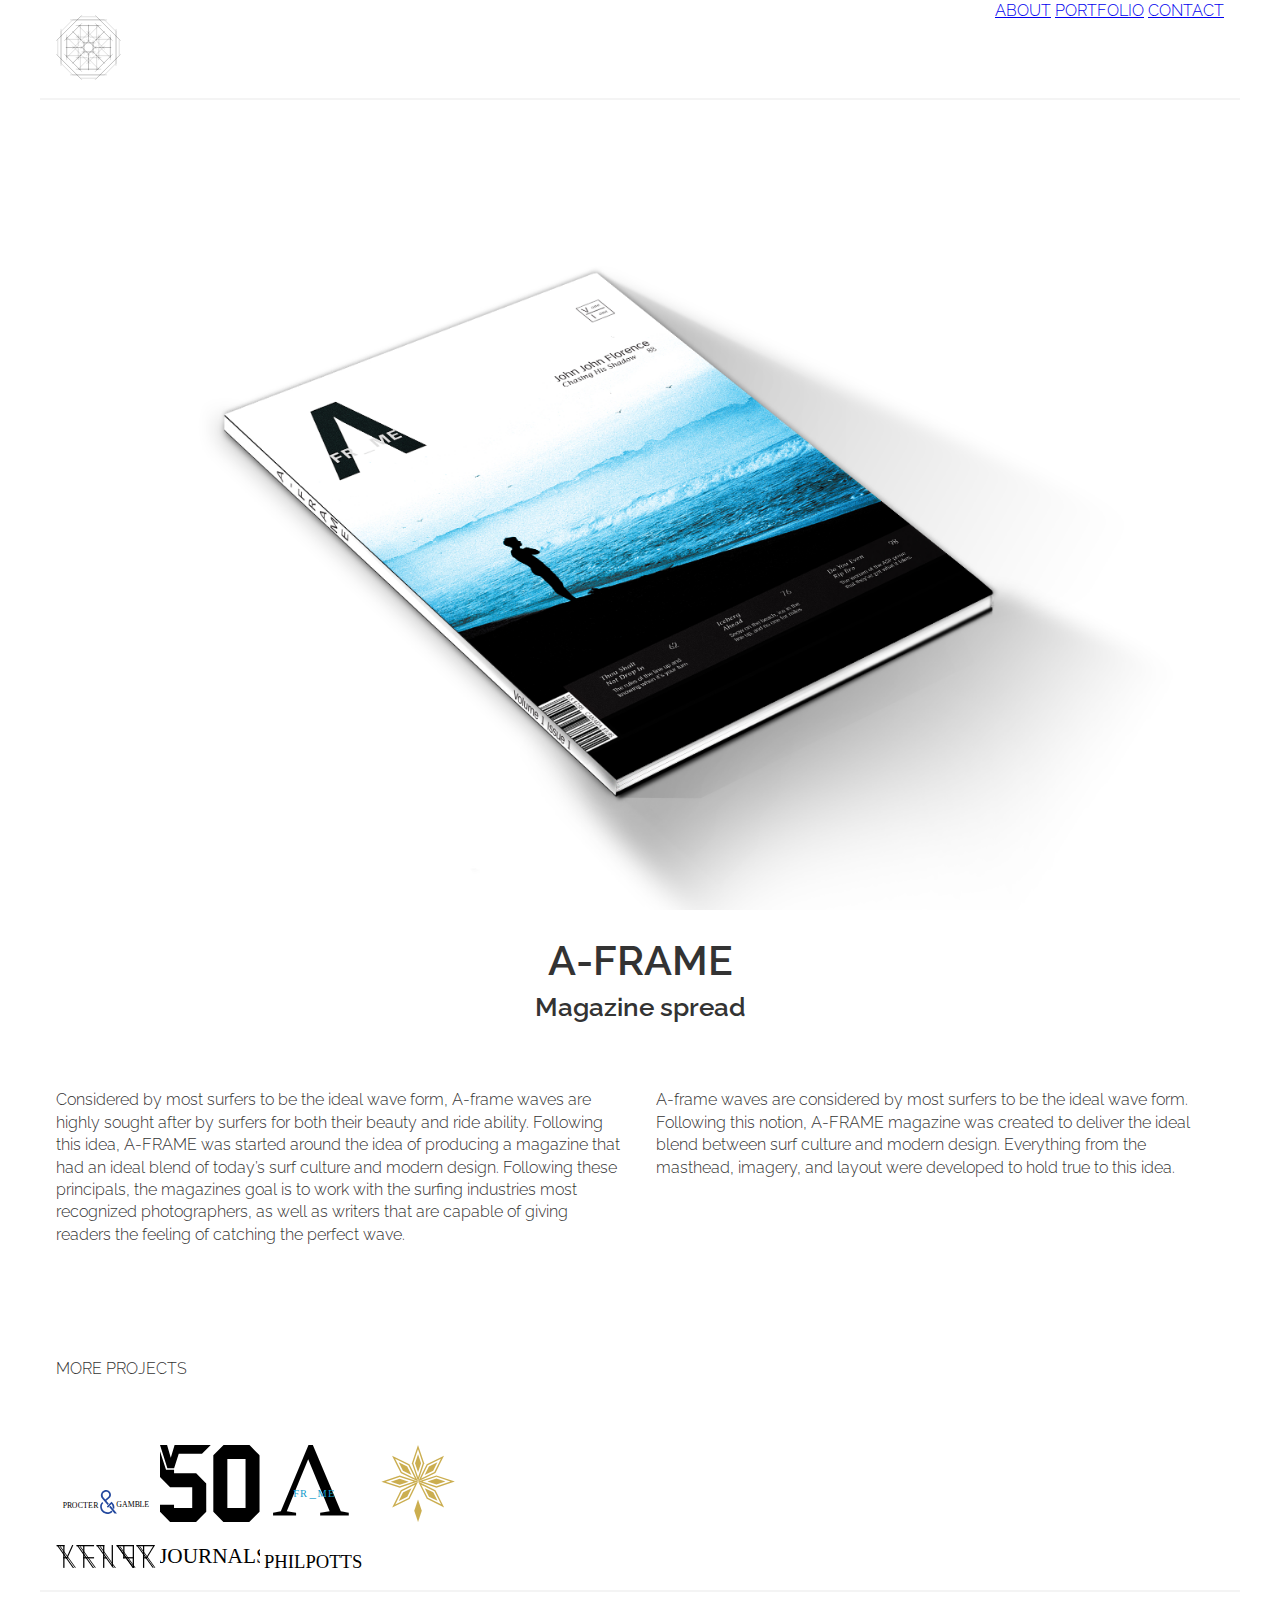
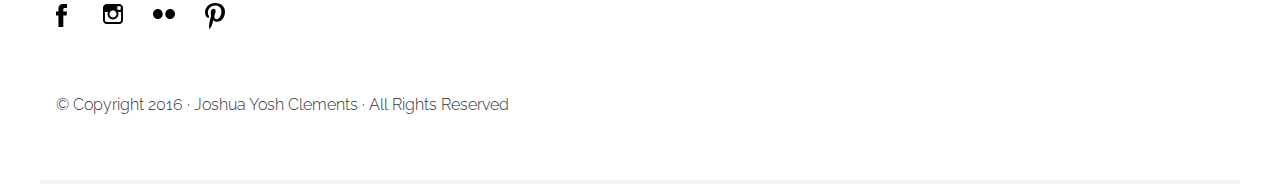
==== commit 4427e4eb: "P&G" ====
--- a/aframe.html
+++ b/aframe.html
@@ -47,7 +47,7 @@
               <p>MORE PROJECTS</p>
             </div>
             <div class="col-12">
-              <a href="proctorandgamble.html"><img class="subpage-logo" src="images/proctorandgamble_logo.svg" alt="Proctor and Gamble Logo"></a>
+              <a href="proctorandgamble.html"><img class="subpage-logo" src="images/ProctorAndGamble_Logo.svg" alt="Proctor and Gamble Logo"></a>
               <a href="vans.html"><img class="subpage-logo" src="images/vans_logo-01.svg" alt="Vans Logo"></a>
               <a href="aframe.html"><img class="subpage-logo" src="images/aframe_logo.svg" alt="A-Frame Magazine Logo"></a>
               <a href="ichor.html"><img class="subpage-logo" src="images/Ichor_Logo.svg" alt="Ichor Logo"></a>
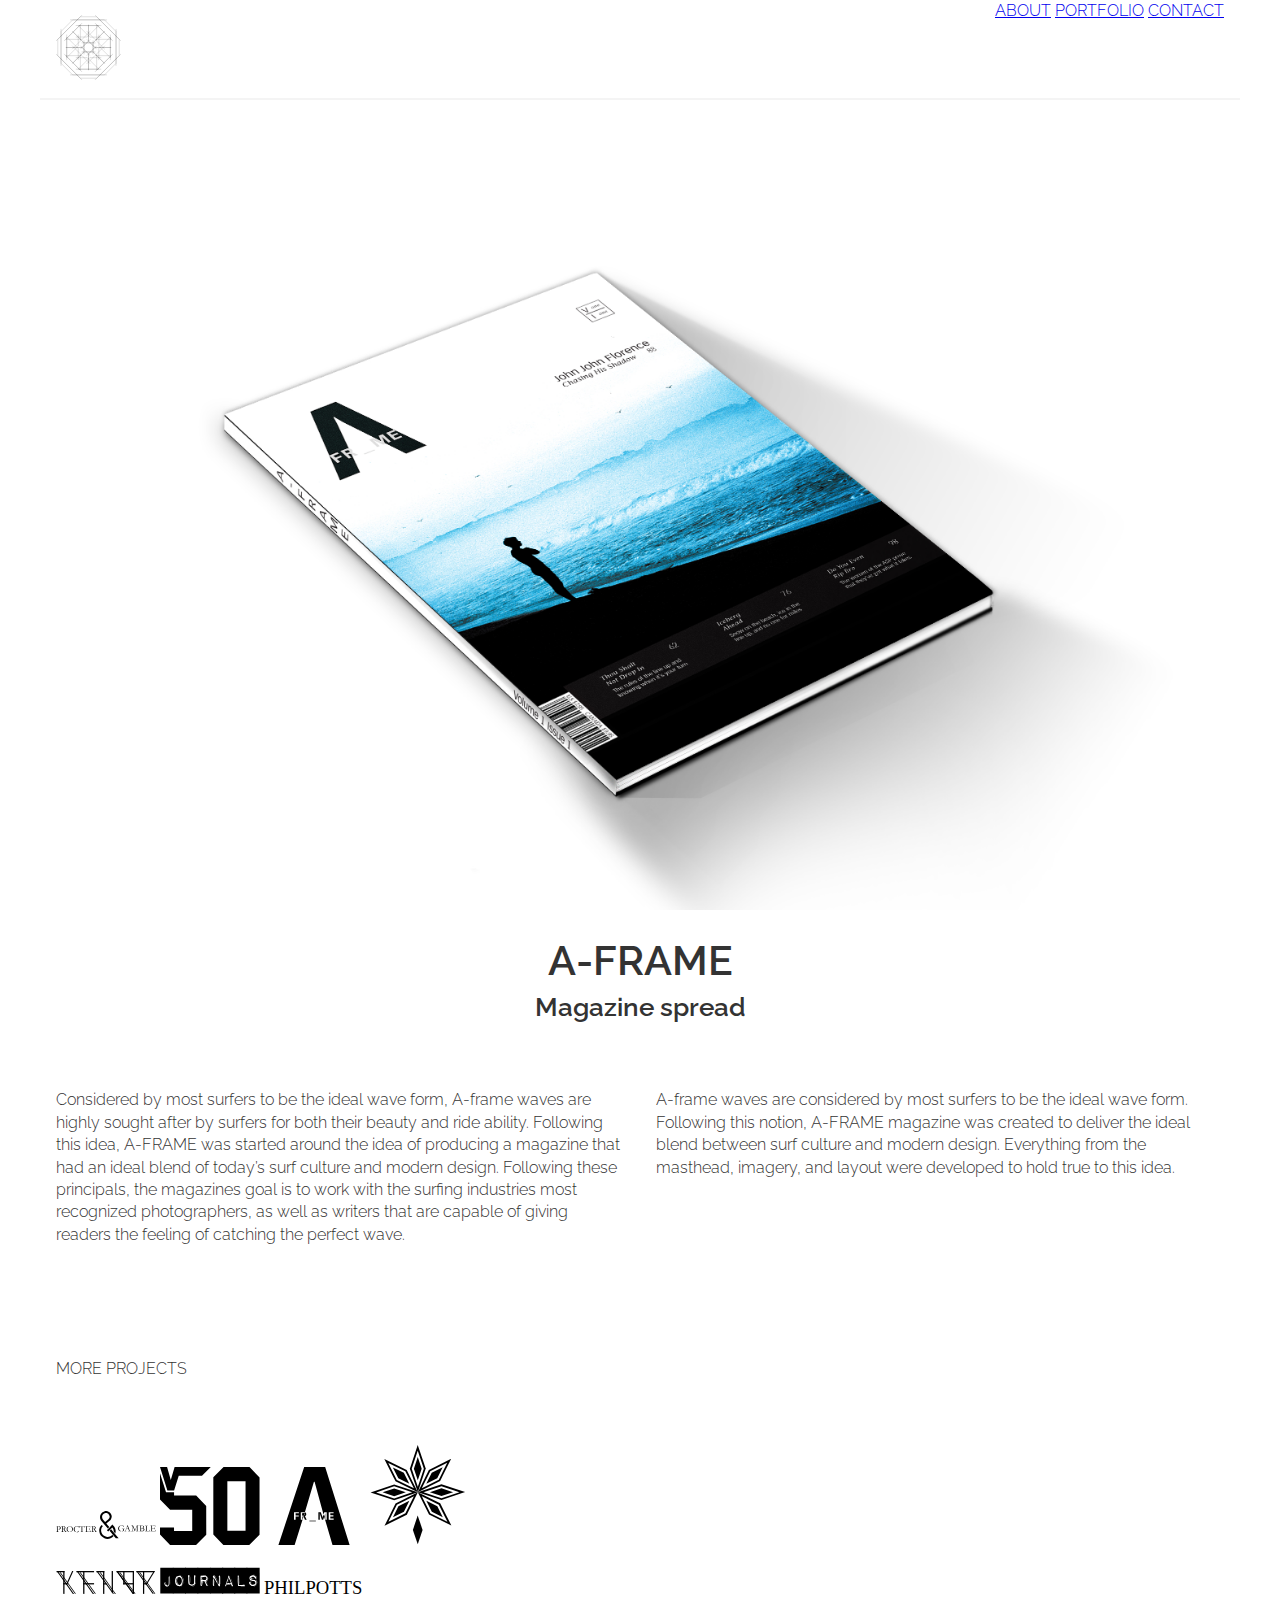
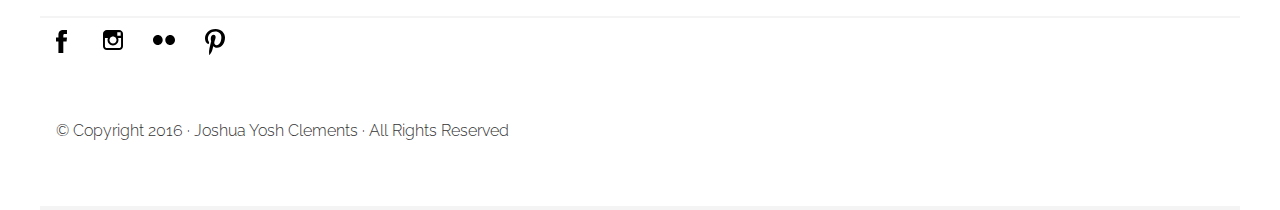
==== commit f223ac36: "updated logos and html" ====
--- a/aframe.html
+++ b/aframe.html
@@ -12,7 +12,7 @@
       <div class="container">
         <div class="row header">
             <div class="col-4">
-              <a href="index.html"><img class="personallogo" src="images/Yosh_Personal_Logo.svg" alt="Designer's Logo"></a>
+              <a href="index.html"><img class="personallogo" src="images/yosh/Yosh_Personal_Logo.svg" alt="Designer's Logo"></a>
             </div>
             <div class="col-8 mainnav">
               <ul>
@@ -25,7 +25,7 @@
 
         <div class="row hero-image">
           <div class="col-12">
-              <img class="hero-image" src="images/aframe_mock-up.jpg" alt="Slideshow">
+              <img class="hero-image" src="images/aframe/aframe_mock-up.jpg" alt="Slideshow">
           </div>
         </div>
 
@@ -47,15 +47,15 @@
               <p>MORE PROJECTS</p>
             </div>
             <div class="col-12">
-              <a href="proctorandgamble.html"><img class="subpage-logo" src="images/ProctorAndGamble_Logo.svg" alt="Proctor and Gamble Logo"></a>
-              <a href="vans.html"><img class="subpage-logo" src="images/vans_logo-01.svg" alt="Vans Logo"></a>
-              <a href="aframe.html"><img class="subpage-logo" src="images/aframe_logo.svg" alt="A-Frame Magazine Logo"></a>
-              <a href="ichor.html"><img class="subpage-logo" src="images/Ichor_Logo.svg" alt="Ichor Logo"></a>
+              <a href="proctorandgamble.html"><img class="subpage-logo" src="images/PandG/proctorandgamble_bw_logo.svg" alt="Proctor and Gamble Logo"></a>
+              <a href="vans.html"><img class="subpage-logo" src="images/vans/vans_logo-01.svg" alt="Vans Logo"></a>
+              <a href="aframe.html"><img class="subpage-logo" src="images/aframe/aframe_bw_logo.svg" alt="A Frame Magazine Logo"></a>
+              <a href="ichor.html"><img class="subpage-logo" src="images/ichor/ichor_bw_logo.svg" alt="Ichor Logo"></a>
             </div>
             <div class="col-12">
-              <a href="kenor.html"><img class="subpage-logo" src="images/kenor_logo.svg" alt="Kenor Logo"></a>
-              <a href="journals.html"><img class="subpage-logo" src="images/journals_logo.svg" alt="Journals Logo"></a>
-              <a href="philpotts.html"><img class="subpage-logo" src="images/philpotts_logo.svg" alt="Philpotts Logo"></a>
+              <a href="kenor.html"><img class="subpage-logo" src="images/kenor/kenor_logo.svg" alt="Kenor Logo"></a>
+              <a href="journals.html"><img class="subpage-logo" src="images/journals/journals_logo.svg" alt="Journals Logo"></a>
+              <a href="philpotts.html"><img class="subpage-logo" src="images/philpotts/philpotts_logo.svg" alt="Philpotts Logo"></a>
             </div>
 
           </div>
@@ -64,10 +64,10 @@
         <div class="footer">
           <div class="row social">
             <div clas="col-12">
-              <a href="https://www.facebook.com/joshua.clements.77377"><img class="social-icon" src="images/facebook.svg" alt="Facebook Link"></a>
-              <a href="https://www.instagram.com/theyoshhe/"><img class="social-icon" src="images/instagram.svg" alt="Instagram Link"></a>
-              <a href="https://www.flickr.com/photos/133164855@N05/"><img class="social-icon" src="images/flikr.svg" alt="Flickr Link"></a>
-              <a href="https://www.pinterest.com/joshuaclements/"><img class="social-icon" src="images/pinterest.svg" alt="Pintrest Link"></a>
+              <a href="https://www.facebook.com/joshua.clements.77377"><img class="social-icon" src="images/socialmedia/facebook.svg" alt="Facebook Link"></a>
+              <a href="https://www.instagram.com/theyoshhe/"><img class="social-icon" src="images/socialmedia/instagram.svg" alt="Instagram Link"></a>
+              <a href="https://www.flickr.com/photos/133164855@N05/"><img class="social-icon" src="images/socialmedia/flikr.svg" alt="Flickr Link"></a>
+              <a href="https://www.pinterest.com/joshuaclements/"><img class="social-icon" src="images/socialmedia/pinterest.svg" alt="Pintrest Link"></a>
             </div>
             <div class="col-12">
               <p>© Copyright 2016 · Joshua Yosh Clements · All Rights Reserved </p>
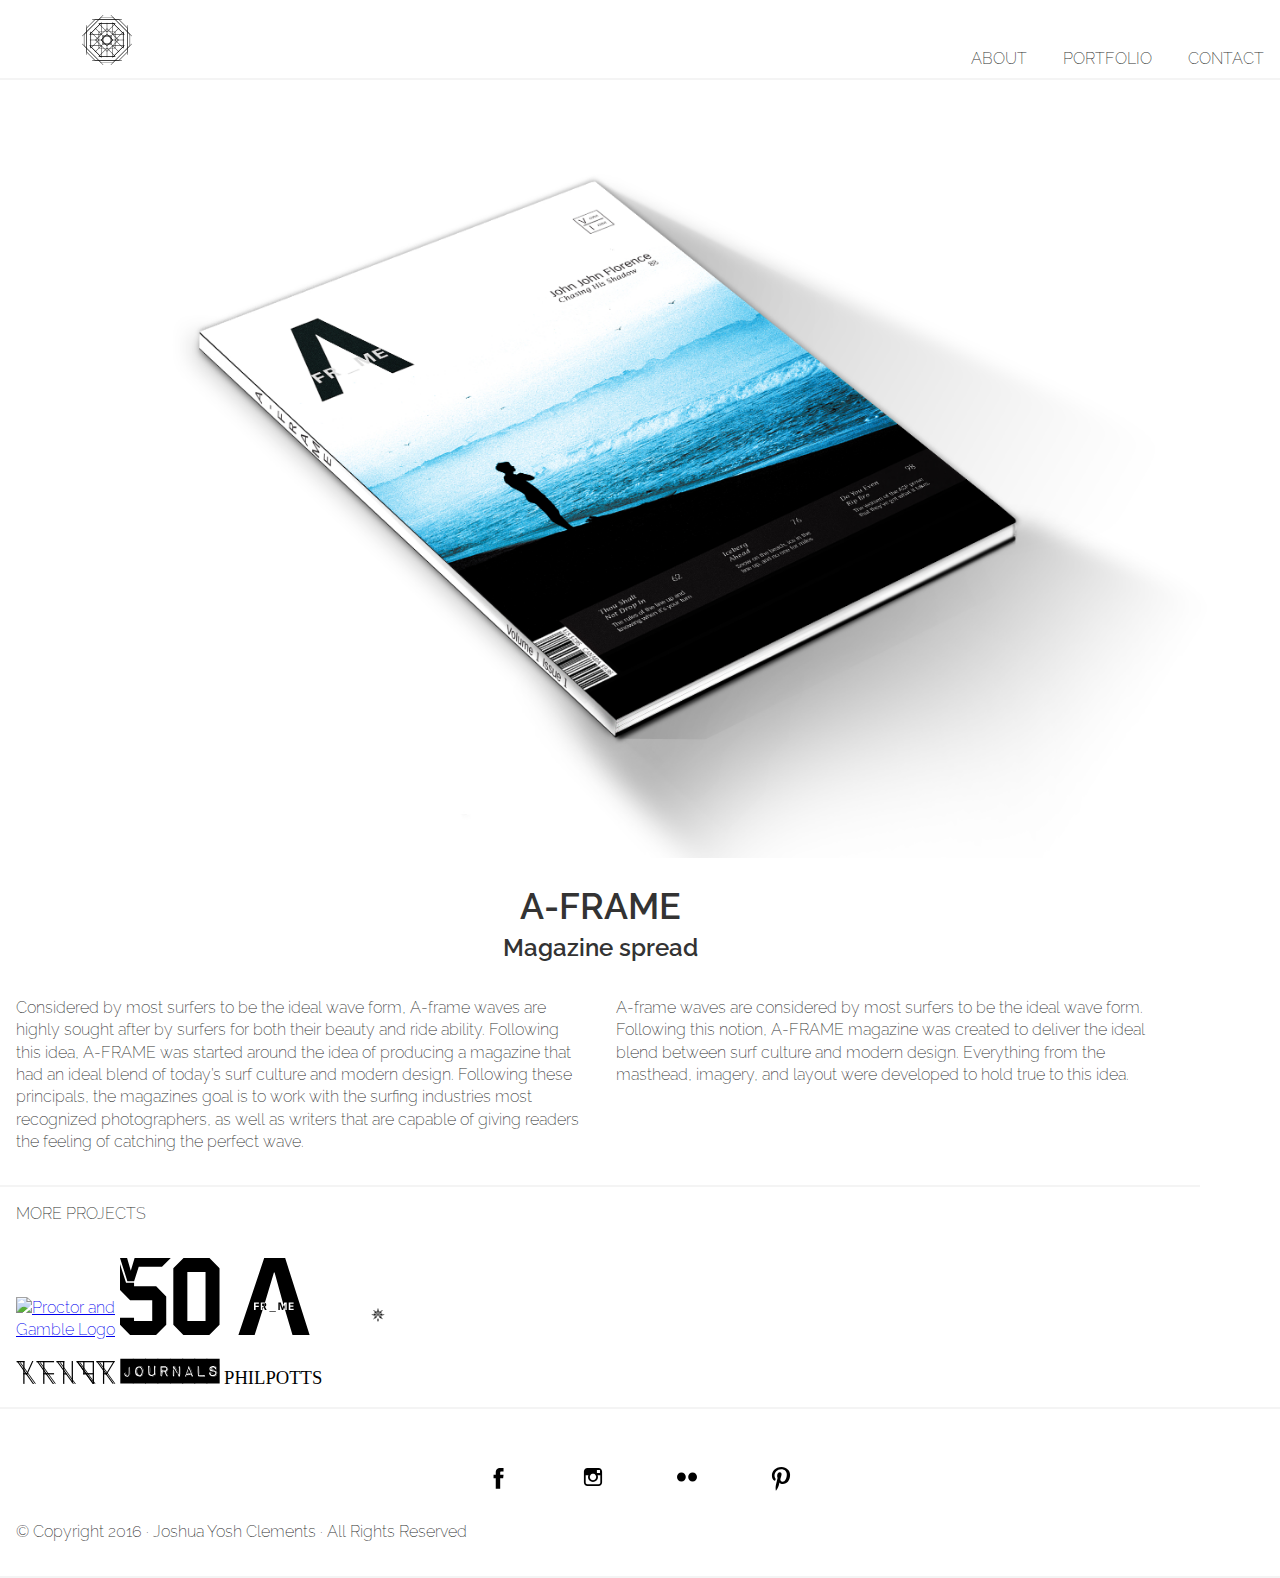
==== commit d0d744eb: "Home footer, subpage header" ====
--- a/aframe.html
+++ b/aframe.html
@@ -7,74 +7,73 @@
       <link href="styles/style.css" rel="stylesheet">
   	  <link href='https://fonts.googleapis.com/css?family=Raleway:400,300,600,200' rel='stylesheet' type='text/css'>
   </head>
+
   <body>
-    <body>
-      <div class="container">
-        <div class="row header">
-            <div class="col-4">
-              <a href="index.html"><img class="personallogo" src="images/yosh/Yosh_Personal_Logo.svg" alt="Designer's Logo"></a>
-            </div>
-            <div class="col-8 mainnav">
-              <ul>
-                <li><a href="index.html#about">ABOUT</a></li>
-                <li><a href="index.html#portfolio">PORTFOLIO</a></li>
-                <li><a href="index.html#contact">CONTACT</a></li>
-              </ul>
-            </div>
+      <div class="row header">
+          <div class="col-2 logohome">
+            <a class="homebutton" href="index.html">
+              <img class="personallogo" src="images/yosh/Yosh_Logo_Expanded.svg" alt="Personal Logo">
+            </a>
+          </div>
+          <div class="col-10 mainnav">
+            <ul>
+              <li><a href="index.html#about">ABOUT</a></li>
+              <li><a href="index.html#portfolio">PORTFOLIO</a></li>
+              <li><a href="index.html#contact-sec">CONTACT</a></li>
+            </ul>
+          </div>
+      </div>
+      <div class="row hero-image">
+        <div class="col-12">
+          <img class="hero-image" src="images/aframe/aframe_mock-up.jpg" alt="Slideshow">
         </div>
+      </div>
 
-        <div class="row hero-image">
+
+      <div class="row container">
+        <div class="col-12">
+          <h2>A-FRAME</h2>
+          <h3>Magazine spread</h3>
+        </div>
+        <div class="col-6">
+          <p>Considered by most surfers to be the ideal wave form, A-frame waves are highly sought after by surfers for both their beauty and ride ability. Following this idea, A-FRAME was started around the idea of producing a magazine that had an ideal blend of today’s surf culture and modern design. Following these principals, the magazines goal is to work with the surfing industries most recognized photographers, as well as writers that are capable of giving readers the feeling of catching the perfect wave.</p>
+        </div>
+        <div class="col-6">
+          <p>A-frame waves are considered by most surfers to be the ideal wave form. Following this notion, A-FRAME magazine was created to deliver the ideal blend between surf culture and modern design. Everything from the masthead, imagery, and layout were developed to hold true to this idea.</p>
+        </div>
+      </div>
+
+      <div class="row">
+        <div class="col-12">
+          <p>MORE PROJECTS</p>
+        </div>
+        <div class="col-12">
+          <a href="proctorandgamble.html"><img class="subpage-logo" src="images/PandG/proctorandgamble_bw_sublogo.svg" alt="Proctor and Gamble Logo"></a>
+          <a href="vans.html"><img class="subpage-logo" src="images/vans/vans_logo-01.svg" alt="Vans Logo"></a>
+          <a href="aframe.html"><img class="subpage-logo" src="images/aframe/aframe_bw_logo.svg" alt="A Frame Magazine Logo"></a>
+          <a href="ichor.html"><img class="subpage-logo" src="images/ichor/ichor_bw_logo.svg" alt="Ichor Logo"></a>
+        </div>
+        <div class="col-12">
+          <a href="kenor.html"><img class="subpage-logo" src="images/kenor/kenor_logo.svg" alt="Kenor Logo"></a>
+          <a href="journals.html"><img class="subpage-logo" src="images/journals/journals_logo.svg" alt="Journals Logo"></a>
+          <a href="philpotts.html"><img class="subpage-logo" src="images/philpotts/philpotts_logo.svg" alt="Philpotts Logo"></a>
+        </div>
+      </div>
+
+
+      <div class="footer">
+        <div class="row social">
+          <div clas="col-12">
+            <a href="https://www.facebook.com/joshua.clements.77377"><img class="social-icon" src="images/socialmedia/facebook.svg" alt="Facebook Link"></a>
+            <a href="https://www.instagram.com/theyoshhe/"><img class="social-icon" src="images/socialmedia/instagram.svg" alt="Instagram Link"></a>
+            <a href="https://www.flickr.com/photos/133164855@N05/"><img class="social-icon" src="images/socialmedia/flikr.svg" alt="Flickr Link"></a>
+            <a href="https://www.pinterest.com/joshuaclements/"><img class="social-icon" src="images/socialmedia/pinterest.svg" alt="Pintrest Link"></a>
+          </div>
           <div class="col-12">
-              <img class="hero-image" src="images/aframe/aframe_mock-up.jpg" alt="Slideshow">
+            <p>© Copyright 2016 · Joshua Yosh Clements · All Rights Reserved </p>
           </div>
         </div>
+      </div>
 
-
-          <div class="row">
-            <div class="col-12">
-              <h2>A-FRAME</h2>
-              <h3>Magazine spread</h3>
-            </div>
-            <div class="col-6">
-              <p>Considered by most surfers to be the ideal wave form, A-frame waves are highly sought after by surfers for both their beauty and ride ability. Following this idea, A-FRAME was started around the idea of producing a magazine that had an ideal blend of today’s surf culture and modern design. Following these principals, the magazines goal is to work with the surfing industries most recognized photographers, as well as writers that are capable of giving readers the feeling of catching the perfect wave.</p>
-              </div>
-            <div class="col-6">
-              <p>A-frame waves are considered by most surfers to be the ideal wave form. Following this notion, A-FRAME magazine was created to deliver the ideal blend between surf culture and modern design. Everything from the masthead, imagery, and layout were developed to hold true to this idea.</p>
-          </div>
-
-          <div class="row">
-            <div class="col-12">
-              <p>MORE PROJECTS</p>
-            </div>
-            <div class="col-12">
-              <a href="proctorandgamble.html"><img class="subpage-logo" src="images/PandG/proctorandgamble_bw_logo.svg" alt="Proctor and Gamble Logo"></a>
-              <a href="vans.html"><img class="subpage-logo" src="images/vans/vans_logo-01.svg" alt="Vans Logo"></a>
-              <a href="aframe.html"><img class="subpage-logo" src="images/aframe/aframe_bw_logo.svg" alt="A Frame Magazine Logo"></a>
-              <a href="ichor.html"><img class="subpage-logo" src="images/ichor/ichor_bw_logo.svg" alt="Ichor Logo"></a>
-            </div>
-            <div class="col-12">
-              <a href="kenor.html"><img class="subpage-logo" src="images/kenor/kenor_logo.svg" alt="Kenor Logo"></a>
-              <a href="journals.html"><img class="subpage-logo" src="images/journals/journals_logo.svg" alt="Journals Logo"></a>
-              <a href="philpotts.html"><img class="subpage-logo" src="images/philpotts/philpotts_logo.svg" alt="Philpotts Logo"></a>
-            </div>
-
-          </div>
-
-
-        <div class="footer">
-          <div class="row social">
-            <div clas="col-12">
-              <a href="https://www.facebook.com/joshua.clements.77377"><img class="social-icon" src="images/socialmedia/facebook.svg" alt="Facebook Link"></a>
-              <a href="https://www.instagram.com/theyoshhe/"><img class="social-icon" src="images/socialmedia/instagram.svg" alt="Instagram Link"></a>
-              <a href="https://www.flickr.com/photos/133164855@N05/"><img class="social-icon" src="images/socialmedia/flikr.svg" alt="Flickr Link"></a>
-              <a href="https://www.pinterest.com/joshuaclements/"><img class="social-icon" src="images/socialmedia/pinterest.svg" alt="Pintrest Link"></a>
-            </div>
-            <div class="col-12">
-              <p>© Copyright 2016 · Joshua Yosh Clements · All Rights Reserved </p>
-            </div>
-          </div>
-        </div>
-
-  </div>
   </body>
 </html>
--- a/styles/style.css
+++ b/styles/style.css
@@ -1,3 +1,3 @@
-*,*::before,*::after{margin:0;padding:0;box-sizing:border-box}form{width:100%}form label{font-size:16px}form select{padding:.5em;text-align:center}form input,form textarea{display:block;width:100%;height:40px;border-radius:2px}form .message input{height:100%}input[type="email"],input[type="number"],input[type="search"],input[type="text"],input[type="tel"],input[type="url"],input[type="password"],input[type="checkbox"],input[type="radio"],textarea,select{-webkit-appearance:none;-moz-appearance:none;appearance:none}input[type="email"]:focus,input[type="email"]:active,input[type="number"]:focus,input[type="number"]:active,input[type="search"]:focus,input[type="search"]:active,input[type="text"]:focus,input[type="text"]:active,input[type="tel"]:focus,input[type="tel"]:active,input[type="url"]:focus,input[type="url"]:active,input[type="password"]:focus,input[type="password"]:active,input[type="checkbox"]:focus,input[type="checkbox"]:active,input[type="radio"]:focus,input[type="radio"]:active,textarea:focus,textarea:active,select:focus,select:active{outline:0}input[type="checkbox"],input[type="radio"]{border:1px solid #A0A0A0;display:inline-block;width:1em;height:1em;border-radius:100%;vertical-align:text-bottom;margin:0 1em}input[type="checkbox"]:checked,input[type="radio"]:checked{background:#44CCCC}input[type="checkbox"]{border-radius:0}input[type="checkbox"]:checked{position:relative;background:transparent}input[type="checkbox"]:checked::after{margin:0;padding:0;content:'\2713';display:block;color:#44CCCC;position:absolute;top:-1px;left:1px}.form-sec form{padding:0 1em}.form-sec input,.form-sec textarea{margin:0 0 0.5em}html{font-size:16px}body{font-style:normal;font-variant:normal;font-weight:300;font-size:1em;line-height:1.4;font-family:"Raleway",Helvetica,Arial,sans-serif;color:#333}@media screen and (min-width: 600px){body{font-size:1.6em}}h1,h2,h3,h4,h5,h6{text-align:center;font-family:"Raleway",Helvetica,Arial,sans-serif;font-weight:600}h1{font-size:4.096em}h2{font-size:2.56em}h3{font-size:1.6em}h4{font-size:1em}h5{font-size:1em;font-weight:400}h6{font-size:1em;font-weight:200}p{font-size:16px;text-align:left;margin:2em 0;padding:1em 0}@media screen and (max-width: 779px){p{margin:0 7em}}@media screen and (max-width: 600px){p{margin:0 4em}}@media screen and (max-width: 450px){p{margin:0 1em}}.container{width:100%;max-width:1200px;margin:0 auto;overflow:hidden}.row{margin:0;border-bottom:2px solid rgba(151,151,151,0.1)}.row:before,.row:after{content:"";display:table}.row:after{clear:both}.row .header{height:100px}.row .borderless{border-bottom:none}[class^="col-"]{width:100%;float:left;min-height:1px;padding:0 1em 1em 1em;font-size:16px}[class^="col-"] div{text-align:center;height:3.125em;padding:.75em 0}@media screen and (min-width: 780px){.col-1{width:8.33333%}}@media screen and (min-width: 780px){.col-2{width:16.66667%}}@media screen and (min-width: 780px){.col-3{width:25%}}@media screen and (min-width: 780px){.col-4{width:33.33333%}}@media screen and (min-width: 780px){.col-5{width:41.66667%}}@media screen and (min-width: 780px){.col-6{width:50%}}@media screen and (min-width: 780px){.col-7{width:58.33333%}}@media screen and (min-width: 780px){.col-8{width:66.66667%}}@media screen and (min-width: 780px){.col-9{width:75%}}@media screen and (min-width: 780px){.col-10{width:83.33333%}}@media screen and (min-width: 780px){.col-11{width:91.66667%}}@media screen and (min-width: 780px){.col-12{width:100%}}.header{height:100px;width:100%;background-color:#ffffff}li{list-style:none;display:inline}.button .button,.button button,.button input[type="submit"],.button input[type="reset"],.button input[type="button"]{-webkit-appearance:none;-moz-appearance:none;appearance:none;background-color:transparent;border:0 none;display:inline-block;text-decoration:none;color:#FFFFFF;font:inherit;padding:0.5em 1em;margin-bottom:0.5em;background-color:#66CC66;border-radius:3px}.button .button:hover,.button button:hover,.button input[type="submit"]:hover,.button input[type="reset"]:hover,.button input[type="button"]:hover{background-color:#CACACA}.button .button:focus,.button .button:active,.button button:focus,.button button:active,.button input[type="submit"]:focus,.button input[type="submit"]:active,.button input[type="reset"]:focus,.button input[type="reset"]:active,.button input[type="button"]:focus,.button input[type="button"]:active{outline:none;box-shadow:0 0 1px 3px rgba(76,130,246,0.5)}.button{text-align:center;margin-bottom:.5em;font-size:16px}img{max-width:100%;height:auto}.projectlogo{max-width:500px;max-height:200px;margin-top:100px;z-index:2;display:block;margin-left:auto;margin-right:auto}.personallogo{width:auto;max-height:65px;margin-top:15px}.mainnav{text-align:right}.hero-image{border:none;margin-left:-1em;margin-right:-1em}.hoverimage{position:relative;width:100%;height:auto;overflow:hidden;z-index:3;display:none}.logo{height:400px}form .message{width:100%;height:auto}.subpage-logo{max-width:100px}
+*,*::before,*::after{margin:0;padding:0;box-sizing:border-box}form{width:100%}form label{font-size:16px}form select{padding:.5em;text-align:center}form input,form textarea{display:block;width:100%;height:40px;border:1px solid #979797;border-radius:3px;margin-bottom:20px}@media screen and (max-width: 779px){form{text-align:center}}input[type="email"],input[type="number"],input[type="search"],input[type="text"],input[type="tel"],input[type="url"],input[type="password"],input[type="checkbox"],input[type="radio"],textarea,select{-webkit-appearance:none;-moz-appearance:none;appearance:none}input[type="email"]:focus,input[type="email"]:active,input[type="number"]:focus,input[type="number"]:active,input[type="search"]:focus,input[type="search"]:active,input[type="text"]:focus,input[type="text"]:active,input[type="tel"]:focus,input[type="tel"]:active,input[type="url"]:focus,input[type="url"]:active,input[type="password"]:focus,input[type="password"]:active,input[type="checkbox"]:focus,input[type="checkbox"]:active,input[type="radio"]:focus,input[type="radio"]:active,textarea:focus,textarea:active,select:focus,select:active{outline:0}.form-sec form{padding:0 1em}.form-sec input,.form-sec textarea{margin:0 0 0.5em}html{font-size:16px}body{font-style:normal;font-variant:normal;font-weight:200;font-size:1em;line-height:1.4;font-family:"Raleway",Helvetica,Arial,sans-serif;color:#333}@media screen and (min-width: 600px){body{font-size:1.5em}}h1,h2,h3,h4,h5,h6{text-align:center;font-family:"Raleway",Helvetica,Arial,sans-serif;font-weight:600}h1{font-size:3.375em;padding-top:1.5em;font-weight:400}h2{font-size:2.25em}h3{font-size:1.5em}h4{font-size:1em}h5{font-size:1em;font-weight:400}h6{font-size:1em;font-weight:200}p{font-size:16px;text-align:left;/* margin:2em 0; */padding: 1em 0;}@media screen and (max-width: 779px){p{margin:0 7em}}@media screen and (max-width: 600px){p{margin:0 4em}}@media screen and (max-width: 450px){p{margin:0 1em}}.container{width:100%;max-width:1200px;margin:0 auto;align-content: center;/* text-align: inherit; */}.row{margin:0;border-bottom:2px solid rgba(151,151,151,0.1)}.row:before,.row:after{content:"";display:table}.row:after{clear:both}.row .header{height:100px}.row .borderless{border-bottom:none}[class^="col-"]{width:100%;float:left;min-height:1px;padding:0 1em 1em 1em;font-size:16px}[class^="col-"] div{height:inherit;padding:.75em 0}@media screen and (min-width: 780px){.col-1{width:8.33333%}}@media screen and (min-width: 780px){.col-2{width:16.66667%}}@media screen and (min-width: 780px){.col-3{width:25%}}@media screen and (min-width: 780px){.col-4{width:33.33333%}}@media screen and (min-width: 780px){.col-5{width:41.66667%}}@media screen and (min-width: 780px){.col-6{width:50%}}@media screen and (min-width: 780px){.col-7{width:58.33333%}}@media screen and (min-width: 780px){.col-8{width:66.66667%}}@media screen and (min-width: 780px){.col-9{width:75%}}@media screen and (min-width: 780px){.col-10{width:83.33333%}}@media screen and (min-width: 780px){.col-11{width:91.66667%}}@media screen and (min-width: 780px){.col-12{width:100%}}.header{height:80px;width:100%;background-color:#ffffff;position:fixed;z-index:5}.logohome{padding:0;text-align:center}.personallogo{width:50px;max-height:50px;margin-top:15px}.mainnav{text-align:right;background:#ffffff;padding:0}.mainnav ul{padding-top:3em}@media screen and (max-width: 779px){.mainnav ul{padding-top:1em}}.mainnav li{list-style:none;display:inline;padding:0 1em}.mainnav a{text-decoration:none;color:#333333}@media screen and (max-width: 779px){.mainnav{text-align:center}}button,.button,.about-button{font-size:16px;font-family:"Raleway",Helvetica,Arial,sans-serif;-webkit-appearance:none;-moz-appearance:none;appearance:none;background-color:transparent;border:0 none;text-align:center;display:inline-block;text-decoration:none;color:#FFFFFF;font:inherit;padding:0.6em 1em;margin:5em 1em 0 1em;background-color:rgba(255,255,255,0.2);border-radius:3px;height:40px;width:125px}button:hover,.button:hover,.about-button:hover{background-color:#66CC66}button:focus,button:active,.button:focus,.button:active,.about-button:focus,.about-button:active{outline:none;box-shadow:0 0 1px 3px rgba(76,130,246,0.5)}.about-button{font-size:16px;font-family:"Raleway",Helvetica,Arial,sans-serif;color:#ffffff;background-color:#66CC66;margin:2em 1em}.about-button:hover{color:#ffffff;background-color:rgba(0,0,0,0.3)}.per-state,.contact{border-bottom:none}.center{text-align:center}.hero-image{border:none;margin-left:-1em;margin-right:-1em}img{width:100%;height:auto}.projectpreview{height:inherit;display:block}.projectpreview:hover .projectlogo{display:none}.project-desc{margin:0;padding:0}.projectlogo{width:inherit;height:inherit;z-index:2;margin:0 -1em;position:absolute;background-color:white;border-bottom:2px solid rgba(151,151,151,0.1)}@media screen and (max-width: 600px){.projectlogo{display:none}}.subpagelink{position:absolute;z-index:1;left:0;right:0;color:#ffffff;text-align:center;background-color:rgba(0,0,0,0.5)}.subpagelink p{text-align:center}.logo{height:400px;overflow-y:hidden}.contact{margin-top:4.5em}.social{margin-top:2em}.social-icon{max-height:40px;max-width:40px;margin:0 1em}.footer{text-align:center;margin:0}#about{padding-top:5em}#dubai{background-image:url(../images/dubai/Dubai_MockUp.jpg);background-color:transparent;background-position:center;background-repeat:no-repeat;background-size:cover}#proctorandgamble{background-image:url(../images/PandG/ProctorandGamble_Stationary.jpg);background-color:transparent;background-position:center;background-repeat:no-repeat;background-size:cover}#vans{background-image:url(../images/vans/Vans_Shoebox.jpg);background-color:transparent;background-position:center;background-repeat:no-repeat;background-size:cover}#aframe{background-image:url(../images/aframe/aframe_mock-up.jpg);background-color:transparent;background-position:center;background-repeat:no-repeat;background-size:cover}#ichor{background-image:url(../images/ichor/ichor_bottle_mockup.jpg);background-color:transparent;background-position:center;background-repeat:no-repeat;background-size:cover}#kenor{background-image:url(../images/kenor/kenor_brochure_mockup.jpg);background-color:transparent;background-position:center;background-repeat:no-repeat;background-size:cover}#journals{background-image:url(../images/journals/Journals.jpg);background-color:transparent;background-position:center;background-repeat:no-repeat;background-size:cover}#philpotts{background-image:url(../images/philpotts/Philpotts_Mock-Up_Devices.jpg);background-color:transparent;background-position:center;background-repeat:no-repeat;background-size:cover}.subpage-logo{max-width:100px}.subpage-logo{max-width:100px}.subpage-logo{max-width:100px}.subpage-image{max-height:500px}.subpage-logo{max-width:100px}.subpage-logo{max-width:100px}.subpage-logo{max-width:100px}.subpage-logo{max-width:100px}.subpage-logo{max-width:100px}
 
 /*# sourceMappingURL=style.css.map */